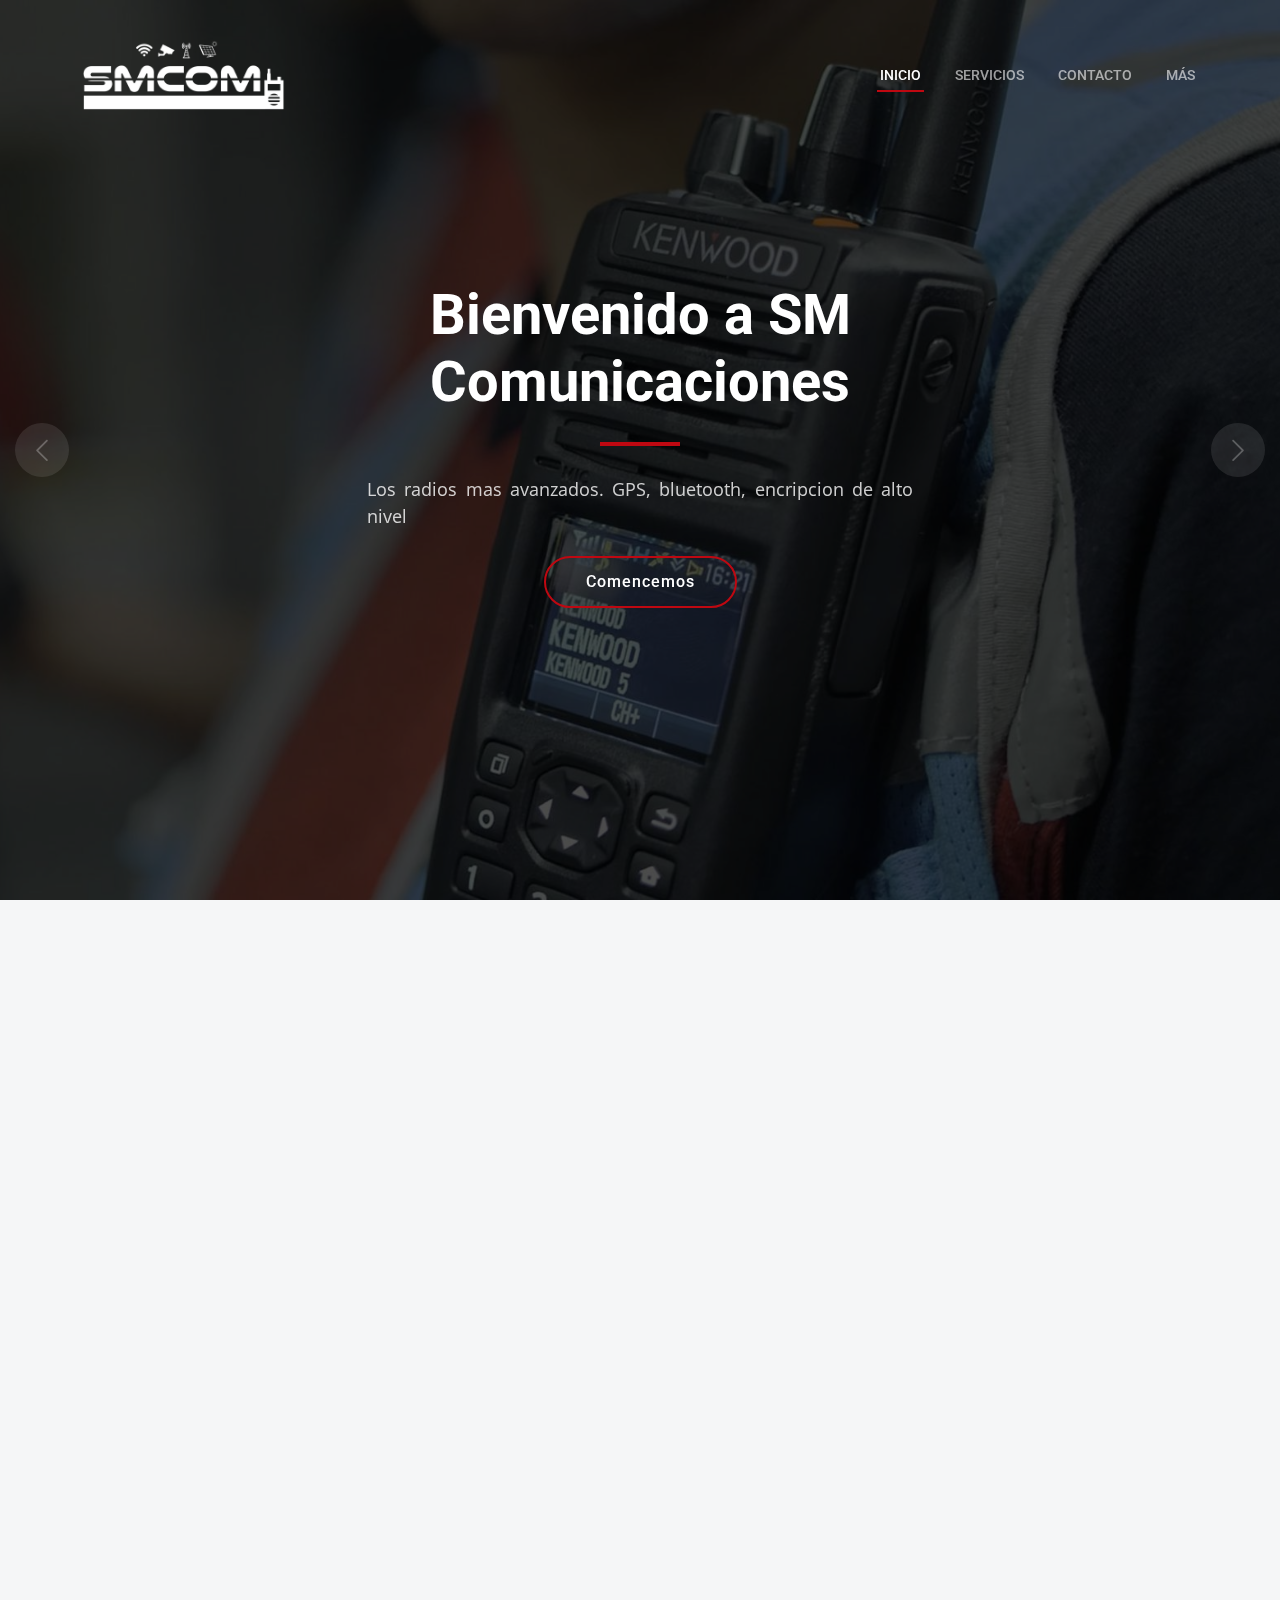
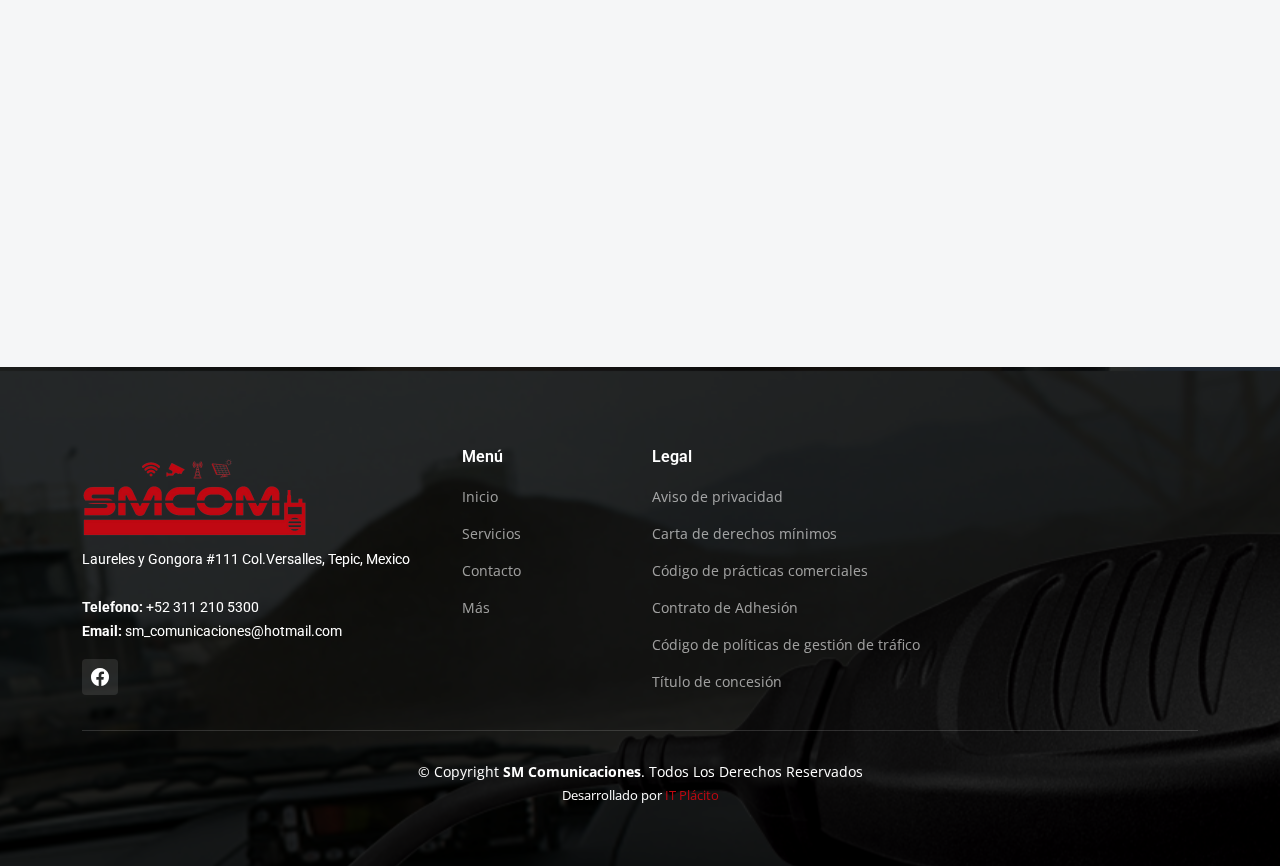
==== index.html @ 2220a976 "Cambios en logos, favicon y colores" ====
<!DOCTYPE html>
<html lang="en">

<head>
  <meta charset="utf-8">
  <meta content="width=device-width, initial-scale=1.0" name="viewport">

  <title>SM Comunicaciones</title>
  <meta name="description"
    content="SM Comunicaciones ofrece servicios de sistemas de comunicación de calidad, incluyendo reparaciones, mantenimiento, cámaras de video vigilancia, enlaces inalámbricos, sistemas de energía solar, venta y renta de sistemas de comunicación.">
  <meta name="keywords"
    content="SM Comunicaciones, comunicación, reparaciones, mantenimiento, cámaras de video vigilancia, enlaces inalámbricos, energía solar, venta, renta">

  <!-- Open Graph / Facebook -->
  <meta property="og:type" content="website">
  <meta property="og:url" content="http://smcomunicaciones.com.mx">
  <meta property="og:url" content="http://www.smcomunicaciones.com.mx">
  <meta property="og:title"
    content="SM Comunicaciones ofrece servicios de sistemas de comunicación de calidad, incluyendo reparaciones, mantenimiento, cámaras de video vigilancia, enlaces inalámbricos, sistemas de energía solar, venta y renta de sistemas de comunicación.">
  <meta property="og:description" content="Sitio Web SM Comunicaciones">
  <meta property="og:image" content="https://i.postimg.cc/rFwp3qgx/banner3.png">

  <!-- Twitter -->
  <meta property="twitter:card" content="summary_large_image">
  <meta property="twitter:url" content="http://smcomunicaciones.com.mx">
  <meta property="twitter:url" content="http://www.smcomunicaciones.com.mx">
  <meta property="twitter:title"
    content="SM Comunicaciones ofrece servicios de sistemas de comunicación de calidad, incluyendo reparaciones, mantenimiento, cámaras de video vigilancia, enlaces inalámbricos, sistemas de energía solar, venta y renta de sistemas de comunicación.">
  <meta property="twitter:description" content="Sitio Web SM Comunicaciones">
  <meta property="twitter:image" content="https://i.postimg.cc/rFwp3qgx/banner3.png">
  <meta name="keywords" content="html5, css3, mobile first, responsive, mantenimiento, enlaces,sistemas,comunicacion" />
  <meta name="author" content="SM COMUNICACIONES" />


  <!-- Favicons -->
  <link href="assets/img/favicon.png" rel="icon">
  <link href="assets/img/apple-touch-icon.png" rel="apple-touch-icon">

  <!-- Google Fonts -->
  <link rel="preconnect" href="https://fonts.googleapis.com">
  <link rel="preconnect" href="https://fonts.gstatic.com" crossorigin>
  <link
    href="https://fonts.googleapis.com/css2?family=Open+Sans:ital,wght@0,300;0,400;0,500;0,600;0,700;1,300;1,400;1,600;1,700&family=Roboto:ital,wght@0,300;0,400;0,500;0,600;0,700;1,300;1,400;1,500;1,600;1,700&family=Work+Sans:ital,wght@0,300;0,400;0,500;0,600;0,700;1,300;1,400;1,500;1,600;1,700&display=swap"
    rel="stylesheet">

  <!-- Vendor CSS Files -->
  <link href="assets/vendor/bootstrap/css/bootstrap.min.css" rel="stylesheet">
  <link href="assets/vendor/bootstrap-icons/bootstrap-icons.css" rel="stylesheet">
  <link href="assets/vendor/fontawesome-free/css/all.min.css" rel="stylesheet">
  <link href="assets/vendor/aos/aos.css" rel="stylesheet">
  <link href="assets/vendor/glightbox/css/glightbox.min.css" rel="stylesheet">
  <link href="assets/vendor/swiper/swiper-bundle.min.css" rel="stylesheet">

  <!-- Template Main CSS File -->
  <link href="assets/css/main.css" rel="stylesheet">

</head>

<body>

  <!-- ======= Header ======= -->
  <header id="header" class="header d-flex align-items-center">
    <div class="container-fluid container-xl d-flex align-items-center justify-content-between">

      <a href="index.html" class="logo d-flex align-items-center">
        <!-- Uncomment the line below if you also wish to use an image logo -->
        <img src="assets/img/logo_blanco.png" alt="">
        <!-- <h1>SM Comunicaciones<span>.</span></h1> -->
      </a>

      <i class="mobile-nav-toggle mobile-nav-show bi bi-list"></i>
      <i class="mobile-nav-toggle mobile-nav-hide d-none bi bi-x"></i>
      <nav id="navbar" class="navbar">
        <ul>
          <li><a href="index.html" class="active">Inicio</a></li>
          <!-- <li><a href="about.html">About</a></li> -->
          <li><a href="servicios.html">Servicios</a></li>
          <!-- <li><a href="projects.html">Projects</a></li>
          <li><a href="blog.html">Blog</a></li> -->
          <!-- <li class="dropdown"><a href="#"><span>Dropdown</span> <i
                class="bi bi-chevron-down dropdown-indicator"></i></a>
            <ul>
              <li><a href="#">Dropdown 1</a></li>
              <li class="dropdown"><a href="#"><span>Deep Dropdown</span> <i
                    class="bi bi-chevron-down dropdown-indicator"></i></a>
                <ul>
                  <li><a href="#">Deep Dropdown 1</a></li>
                  <li><a href="#">Deep Dropdown 2</a></li>
                  <li><a href="#">Deep Dropdown 3</a></li>
                  <li><a href="#">Deep Dropdown 4</a></li>
                  <li><a href="#">Deep Dropdown 5</a></li>
                </ul>
              </li>
              <li><a href="#">Dropdown 2</a></li>
              <li><a href="#">Dropdown 3</a></li>
              <li><a href="#">Dropdown 4</a></li>
            </ul>
          </li> -->
          <li><a href="contacto.html">Contacto</a></li>
          <li><a href="http://smcomunicaciones.net">Más</a></li>
        </ul>
      </nav><!-- .navbar -->

    </div>
  </header><!-- End Header -->

  <!-- ======= Hero Section ======= -->
  <section id="hero" class="hero">

    <div class="info d-flex align-items-center">
      <div class="container">
        <div class="row justify-content-center">
          <div class="col-lg-6 text-center">
            <h2 data-aos="fade-down">Bienvenido a <span>SM Comunicaciones</span></h2>
            <p data-aos="fade-up" style="text-align: justify;">Los radios mas avanzados. GPS, bluetooth, encripcion de
              alto nivel</p>
            <a data-aos="fade-up" data-aos-delay="200" href="http://smcomunicaciones.net/index.php"
              class="btn-get-started">Comencemos</a>
          </div>
        </div>
      </div>
    </div>

    <div id="hero-carousel" class="carousel slide" data-bs-ride="carousel" data-bs-interval="5000">

      <div class="carousel-item active" style="background-image: url(assets/img/hero-carousel/kenwoodRadio.jpeg)"></div>
      <div class="carousel-item" style="background-image: url(assets/img/hero-carousel/banner2.png)"></div>
      <div class="carousel-item" style="background-image: url(assets/img/hero-carousel/banner3.png)"></div>


      <a class="carousel-control-prev" href="#hero-carousel" role="button" data-bs-slide="prev">
        <span class="carousel-control-prev-icon bi bi-chevron-left" aria-hidden="true"></span>
      </a>

      <a class="carousel-control-next" href="#hero-carousel" role="button" data-bs-slide="next">
        <span class="carousel-control-next-icon bi bi-chevron-right" aria-hidden="true"></span>
      </a>

    </div>

  </section><!-- End Hero Section -->

  <main id="main">

    <!-- ======= Get Started Section ======= -->
    <!-- <section id="get-started" class="get-started section-bg">
      <div class="container">

        <div class="row justify-content-between gy-4">

          <div class="col-lg-6 d-flex align-items-center" data-aos="fade-up">
            <div class="content">
              <h3>Minus hic non reiciendis ea possimus at quia.</h3>
              <p>Rem id rerum. Debitis deserunt quidem delectus expedita ducimus dolor. Aut iusto ipsa. Eos ipsum nobis
                ipsa soluta itaque perspiciatis fuga ipsum perspiciatis. Eum amet fugiat totam nisi possimus ut delectus
                dicta.
              <p>Aliquam velit deserunt autem. Inventore et saepe. Tenetur suscipit eligendi labore culpa eos. Deserunt
                porro magni qui necessitatibus dolorem at animi cupiditate.</p>
            </div>
          </div>

          <div class="col-lg-5" data-aos="fade">
            <form action="forms/quote.php" method="post" class="php-email-form">
              <h3>Get a quote</h3>
              <p>Vel nobis odio laboriosam et hic voluptatem. Inventore vitae totam. Rerum repellendus enim linead sero
                park flows.</p>
              <div class="row gy-3">

                <div class="col-md-12">
                  <input type="text" name="name" class="form-control" placeholder="Name" required>
                </div>

                <div class="col-md-12 ">
                  <input type="email" class="form-control" name="email" placeholder="Email" required>
                </div>

                <div class="col-md-12">
                  <input type="text" class="form-control" name="phone" placeholder="Phone" required>
                </div>

                <div class="col-md-12">
                  <textarea class="form-control" name="message" rows="6" placeholder="Message" required></textarea>
                </div>

                <div class="col-md-12 text-center">
                  <div class="loading">Loading</div>
                  <div class="error-message"></div>
                  <div class="sent-message">Your quote request has been sent successfully. Thank you!</div>

                  <button type="submit">Get a quote</button>
                </div>

              </div>
            </form>
          </div>

        </div>

      </div>
    </section> -->
    <!-- End Get Started Section -->

    <!-- ======= Constructions Section ======= -->
    <!-- <section id="constructions" class="constructions">
      <div class="container" data-aos="fade-up">

        <div class="section-header">
          <h2>Constructions</h2>
          <p>Nulla dolorum nulla nesciunt rerum facere sed ut inventore quam porro nihil id ratione ea sunt quis dolorem
            dolore earum</p>
        </div>

        <div class="row gy-4">

          <div class="col-lg-6" data-aos="fade-up" data-aos-delay="100">
            <div class="card-item">
              <div class="row">
                <div class="col-xl-5">
                  <div class="card-bg" style="background-image: url(assets/img/constructions-1.jpg);"></div>
                </div>
                <div class="col-xl-7 d-flex align-items-center">
                  <div class="card-body">
                    <h4 class="card-title">Eligendi omnis sunt veritatis.</h4>
                    <p>Fuga in dolorum et iste et culpa. Commodi possimus nesciunt modi voluptatem placeat deleniti
                      adipisci. Cum delectus doloribus non veritatis. Officia temporibus illo magnam. Dolor eos et.</p>
                  </div>
                 
                </div>
              </div>
            </div>
          </div>

          <div class="col-lg-6" data-aos="fade-up" data-aos-delay="200">
            <div class="card-item">
              <div class="row">
                <div class="col-xl-5">
                  <div class="card-bg" style="background-image: url(assets/img/constructions-2.jpg);"></div>
                </div>
                <div class="col-xl-7 d-flex align-items-center">
                  <div class="card-body">
                    <h4 class="card-title">Possimus ut sed velit assumenda</h4>
                    <p>Sunt deserunt maiores voluptatem autem est rerum perferendis rerum blanditiis. Est laboriosam qui
                      iste numquam laboriosam voluptatem architecto. Est laudantium sunt at quas aut hic. Eum
                      dignissimos.</p>
                  </div>
                </div>
              </div>
            </div>
          </div>

          <div class="col-lg-6" data-aos="fade-up" data-aos-delay="300">
            <div class="card-item">
              <div class="row">
                <div class="col-xl-5">
                  <div class="card-bg" style="background-image: url(assets/img/constructions-3.jpg);"></div>
                </div>
                <div class="col-xl-7 d-flex align-items-center">
                  <div class="card-body">
                    <h4 class="card-title">Error beatae dolor inventore aut</h4>
                    <p>Dicta porro nobis. Velit cum in. Nesciunt dignissimos enim molestiae facilis numquam quae quaerat
                      ipsam omnis. Neque debitis ipsum at architecto officia laboriosam odit. Ut sunt temporibus nulla
                      culpa.</p>
                  </div>
                </div>
              </div>
            </div>
          </div>

          <div class="col-lg-6" data-aos="fade-up" data-aos-delay="400">
            <div class="card-item">
              <div class="row">
                <div class="col-xl-5">
                  <div class="card-bg" style="background-image: url(assets/img/constructions-4.jpg);"></div>
                </div>
                <div class="col-xl-7 d-flex align-items-center">
                  <div class="card-body">
                    <h4 class="card-title">Expedita voluptas ut ut nesciunt</h4>
                    <p>Aut est quidem doloremque voluptatem magnam quis excepturi vero quia. Eum eos doloremque
                      architecto illo at beatae dolore. Fugiat suscipit et sint ratione dolores. Aut aliquid ea dolores
                      libero nobis.</p>
                  </div>
                </div>
              </div>
            </div>
          </div>

        </div>

      </div>
    </section> -->
    <!-- End Constructions Section -->

    <!-- ======= Services Section ======= -->
    <section id="services" class="services section-bg">
      <div class="container" data-aos="fade-up">

        <div class="section-header">
          <h2>Servicios</h2>
          <p class="text-center">Los radios mas avanzados. GPS, bluetooth, encripcion de alto nivel</p>
        </div>

        <div class="row gy-4">

          <div class="col-lg-4 col-md-6" data-aos="fade-up" data-aos-delay="100">
            <div class="service-item  position-relative">
              <div class="icon">
                <i class="bi bi-modem"></i>
              </div>
              <h3>Portatiles</h3>
              <p>Provident nihil minus qui consequatur non omnis maiores. Eos accusantium minus dolores iure perferendis
                tempore et consequatur.</p>
              <a href="http://smcomunicaciones.net/index.php" class="readmore stretched-link">Learn more <i
                  class="bi bi-arrow-right"></i></a>
            </div>
          </div><!-- End Service Item -->

          <div class="col-lg-4 col-md-6" data-aos="fade-up" data-aos-delay="200">
            <div class="service-item position-relative">
              <div class="icon">
                <i class="fa-solid bi bi-broadcast"></i>
              </div>
              <h3>Moviles</h3>
              <p>Ut autem aut autem non a. Sint sint sit facilis nam iusto sint. Libero corrupti neque eum hic non ut
                nesciunt dolorem.</p>
              <a href="http://smcomunicaciones.net/index.php" class="readmore stretched-link">Learn more <i
                  class="bi bi-arrow-right"></i></a>
            </div>
          </div><!-- End Service Item -->

          <div class="col-lg-4 col-md-6" data-aos="fade-up" data-aos-delay="300">
            <div class="service-item position-relative">
              <div class="icon">
                <i class="bi bi-modem"></i>
              </div>
              <h3>Repetidores</h3>
              <p>Ut excepturi voluptatem nisi sed. Quidem fuga consequatur. Minus ea aut. Vel qui id voluptas adipisci
                eos earum corrupti.</p>
              <a href="http://smcomunicaciones.net/index.php" class="readmore stretched-link">Learn more <i
                  class="bi bi-arrow-right"></i></a>
            </div>
          </div><!-- End Service Item -->

          <div class="col-lg-4 col-md-6" data-aos="fade-up" data-aos-delay="400">
            <div class="service-item position-relative">
              <div class="icon">
                <i class="fa-solid fa-trowel-bricks"></i>
              </div>
              <h3>Telecomunicaciones</h3>
              <p>Non et temporibus minus omnis sed dolor esse consequatur. Cupiditate sed error ea fuga sit provident
                adipisci neque.</p>
              <a href="http://smcomunicaciones.net/index.php" class="readmore stretched-link">Learn more <i
                  class="bi bi-arrow-right"></i></a>
            </div>
          </div><!-- End Service Item -->

          <!-- <div class="col-lg-4 col-md-6" data-aos="fade-up" data-aos-delay="500">
            <div class="service-item position-relative">
              <div class="icon">
                <i class="fa-solid fa-helmet-safety"></i>
              </div>
              <h3>Velit Doloremque</h3>
              <p>Cumque et suscipit saepe. Est maiores autem enim facilis ut aut ipsam corporis aut. Sed animi at autem
                alias eius labore.</p>
              <a href="service-details.html" class="readmore stretched-link">Learn more <i
                  class="bi bi-arrow-right"></i></a>
            </div>
          </div>

          <div class="col-lg-4 col-md-6" data-aos="fade-up" data-aos-delay="600">
            <div class="service-item position-relative">
              <div class="icon">
                <i class="fa-solid fa-arrow-up-from-ground-water"></i>
              </div>
              <h3>Dolori Architecto</h3>
              <p>Hic molestias ea quibusdam eos. Fugiat enim doloremque aut neque non et debitis iure. Corrupti
                recusandae ducimus enim.</p>
              <a href="service-details.html" class="readmore stretched-link">Learn more <i
                  class="bi bi-arrow-right"></i></a>
            </div> -->
        </div><!-- End Service Item -->

      </div>

      </div>
    </section><!-- End Services Section -->

    <!-- ======= Alt Services Section ======= -->
    <!-- <section id="alt-services" class="alt-services">
      <div class="container" data-aos="fade-up">

        <div class="row justify-content-around gy-4">
          <div class="col-lg-6 img-bg" style="background-image: url(assets/img/alt-services.jpg);" data-aos="zoom-in"
            data-aos-delay="100"></div>

          <div class="col-lg-5 d-flex flex-column justify-content-center">
            <h3>Enim quis est voluptatibus aliquid consequatur fugiat</h3>
            <p>Esse voluptas cumque vel exercitationem. Reiciendis est hic accusamus. Non ipsam et sed minima temporibus
              laudantium. Soluta voluptate sed facere corporis dolores excepturi</p>

            <div class="icon-box d-flex position-relative" data-aos="fade-up" data-aos-delay="100">
              <i class="bi bi-easel flex-shrink-0"></i>
              <div>
                <h4><a href="" class="stretched-link">Lorem Ipsum</a></h4>
                <p>Voluptatum deleniti atque corrupti quos dolores et quas molestias excepturi sint occaecati cupiditate
                  non provident</p>
              </div>
            </div>

            <div class="icon-box d-flex position-relative" data-aos="fade-up" data-aos-delay="200">
              <i class="bi bi-patch-check flex-shrink-0"></i>
              <div>
                <h4><a href="" class="stretched-link">Nemo Enim</a></h4>
                <p>At vero eos et accusamus et iusto odio dignissimos ducimus qui blanditiis praesentium voluptatum
                  deleniti atque</p>
              </div>
            </div>

            <div class="icon-box d-flex position-relative" data-aos="fade-up" data-aos-delay="300">
              <i class="bi bi-brightness-high flex-shrink-0"></i>
              <div>
                <h4><a href="" class="stretched-link">Dine Pad</a></h4>
                <p>Explicabo est voluptatum asperiores consequatur magnam. Et veritatis odit. Sunt aut deserunt minus
                  aut eligendi omnis</p>
              </div>
            </div>

            <div class="icon-box d-flex position-relative" data-aos="fade-up" data-aos-delay="400">
              <i class="bi bi-brightness-high flex-shrink-0"></i>
              <div>
                <h4><a href="" class="stretched-link">Tride clov</a></h4>
                <p>Est voluptatem labore deleniti quis a delectus et. Saepe dolorem libero sit non aspernatur odit amet.
                  Et eligendi</p>
              </div>
            </div>

          </div>
        </div>

      </div>
    </section> -->
    <!-- End Alt Services Section -->

    <!-- ======= Features Section ======= -->
    <!-- <section id="features" class="features section-bg">
      <div class="container" data-aos="fade-up">

        <ul class="nav nav-tabs row  g-2 d-flex">

          <li class="nav-item col-3">
            <a class="nav-link active show" data-bs-toggle="tab" data-bs-target="#tab-1">
              <h4>Modisit</h4>
            </a>
          </li>

          <li class="nav-item col-3">
            <a class="nav-link" data-bs-toggle="tab" data-bs-target="#tab-2">
              <h4>Praesenti</h4>
            </a>

          <li class="nav-item col-3">
            <a class="nav-link" data-bs-toggle="tab" data-bs-target="#tab-3">
              <h4>Explica</h4>
            </a>
          </li>

          <li class="nav-item col-3">
            <a class="nav-link" data-bs-toggle="tab" data-bs-target="#tab-4">
              <h4>Nostrum</h4>
            </a>
          </li>

        </ul>

        <div class="tab-content">

          <div class="tab-pane active show" id="tab-1">
            <div class="row">
              <div class="col-lg-6 order-2 order-lg-1 mt-3 mt-lg-0 d-flex flex-column justify-content-center"
                data-aos="fade-up" data-aos-delay="100">
                <h3>Voluptatem dignissimos provident</h3>
                <p class="fst-italic">
                  Lorem ipsum dolor sit amet, consectetur adipiscing elit, sed do eiusmod tempor incididunt ut labore et
                  dolore
                  magna aliqua.
                </p>
                <ul>
                  <li><i class="bi bi-check2-all"></i> Ullamco laboris nisi ut aliquip ex ea commodo consequat.</li>
                  <li><i class="bi bi-check2-all"></i> Duis aute irure dolor in reprehenderit in voluptate velit.</li>
                  <li><i class="bi bi-check2-all"></i> Ullamco laboris nisi ut aliquip ex ea commodo consequat. Duis
                    aute irure dolor in reprehenderit in voluptate trideta storacalaperda mastiro dolore eu fugiat nulla
                    pariatur.</li>
                </ul>
              </div>
              <div class="col-lg-6 order-1 order-lg-2 text-center" data-aos="fade-up" data-aos-delay="200">
                <img src="assets/img/features-1.jpg" alt="" class="img-fluid">
              </div>
            </div>
          </div>

          <div class="tab-pane" id="tab-2">
            <div class="row">
              <div class="col-lg-6 order-2 order-lg-1 mt-3 mt-lg-0 d-flex flex-column justify-content-center">
                <h3>Neque exercitationem debitis</h3>
                <p class="fst-italic">
                  Lorem ipsum dolor sit amet, consectetur adipiscing elit, sed do eiusmod tempor incididunt ut labore et
                  dolore
                  magna aliqua.
                </p>
                <ul>
                  <li><i class="bi bi-check2-all"></i> Ullamco laboris nisi ut aliquip ex ea commodo consequat.</li>
                  <li><i class="bi bi-check2-all"></i> Duis aute irure dolor in reprehenderit in voluptate velit.</li>
                  <li><i class="bi bi-check2-all"></i> Provident mollitia neque rerum asperiores dolores quos qui a.
                    Ipsum neque dolor voluptate nisi sed.</li>
                  <li><i class="bi bi-check2-all"></i> Ullamco laboris nisi ut aliquip ex ea commodo consequat. Duis
                    aute irure dolor in reprehenderit in voluptate trideta storacalaperda mastiro dolore eu fugiat nulla
                    pariatur.</li>
                </ul>
              </div>
              <div class="col-lg-6 order-1 order-lg-2 text-center">
                <img src="assets/img/features-2.jpg" alt="" class="img-fluid">
              </div>
            </div>
          </div>

          <div class="tab-pane" id="tab-3">
            <div class="row">
              <div class="col-lg-6 order-2 order-lg-1 mt-3 mt-lg-0 d-flex flex-column justify-content-center">
                <h3>Voluptatibus commodi accusamu</h3>
                <ul>
                  <li><i class="bi bi-check2-all"></i> Ullamco laboris nisi ut aliquip ex ea commodo consequat.</li>
                  <li><i class="bi bi-check2-all"></i> Duis aute irure dolor in reprehenderit in voluptate velit.</li>
                  <li><i class="bi bi-check2-all"></i> Provident mollitia neque rerum asperiores dolores quos qui a.
                    Ipsum neque dolor voluptate nisi sed.</li>
                </ul>
                <p class="fst-italic">
                  Lorem ipsum dolor sit amet, consectetur adipiscing elit, sed do eiusmod tempor incididunt ut labore et
                  dolore
                  magna aliqua.
                </p>
              </div>
              <div class="col-lg-6 order-1 order-lg-2 text-center">
                <img src="assets/img/features-3.jpg" alt="" class="img-fluid">
              </div>
            </div>
          </div>

          <div class="tab-pane" id="tab-4">
            <div class="row">
              <div class="col-lg-6 order-2 order-lg-1 mt-3 mt-lg-0 d-flex flex-column justify-content-center">
                <h3>Omnis fugiat ea explicabo sunt</h3>
                <p class="fst-italic">
                  Lorem ipsum dolor sit amet, consectetur adipiscing elit, sed do eiusmod tempor incididunt ut labore et
                  dolore
                  magna aliqua.
                </p>
                <ul>
                  <li><i class="bi bi-check2-all"></i> Ullamco laboris nisi ut aliquip ex ea commodo consequat.</li>
                  <li><i class="bi bi-check2-all"></i> Duis aute irure dolor in reprehenderit in voluptate velit.</li>
                  <li><i class="bi bi-check2-all"></i> Ullamco laboris nisi ut aliquip ex ea commodo consequat. Duis
                    aute irure dolor in reprehenderit in voluptate trideta storacalaperda mastiro dolore eu fugiat nulla
                    pariatur.</li>
                </ul>
              </div>
              <div class="col-lg-6 order-1 order-lg-2 text-center">
                <img src="assets/img/features-4.jpg" alt="" class="img-fluid">
              </div>
            </div>
          </div>

        </div>

      </div>
    </section> -->
    <!-- End Features Section -->

    <!-- ======= Our Projects Section ======= -->
    <!-- <section id="projects" class="projects">
      <div class="container" data-aos="fade-up">

        <div class="section-header">
          <h2>Our Projects</h2>
          <p>Consequatur libero assumenda est voluptatem est quidem illum et officia imilique qui vel architecto
            accusamus fugit aut qui distinctio</p>
        </div>

        <div class="portfolio-isotope" data-portfolio-filter="*" data-portfolio-layout="masonry"
          data-portfolio-sort="original-order">

          <ul class="portfolio-flters" data-aos="fade-up" data-aos-delay="100">
            <li data-filter="*" class="filter-active">All</li>
            <li data-filter=".filter-remodeling">Remodeling</li>
            <li data-filter=".filter-construction">Construction</li>
            <li data-filter=".filter-repairs">Repairs</li>
            <li data-filter=".filter-design">Design</li>
          </ul>

          <div class="row gy-4 portfolio-container" data-aos="fade-up" data-aos-delay="200">

            <div class="col-lg-4 col-md-6 portfolio-item filter-remodeling">
              <div class="portfolio-content h-100">
                <img src="assets/img/projects/remodeling-1.jpg" class="img-fluid" alt="">
                <div class="portfolio-info">
                  <h4>Remodeling 1</h4>
                  <p>Lorem ipsum, dolor sit amet consectetur</p>
                  <a href="assets/img/projects/remodeling-1.jpg" title="Remodeling 1"
                    data-gallery="portfolio-gallery-remodeling" class="glightbox preview-link"><i
                      class="bi bi-zoom-in"></i></a>
                  <a href="project-details.html" title="More Details" class="details-link"><i
                      class="bi bi-link-45deg"></i></a>
                </div>
              </div>
            </div>

            <div class="col-lg-4 col-md-6 portfolio-item filter-construction">
              <div class="portfolio-content h-100">
                <img src="assets/img/projects/construction-1.jpg" class="img-fluid" alt="">
                <div class="portfolio-info">
                  <h4>Construction 1</h4>
                  <p>Lorem ipsum, dolor sit amet consectetur</p>
                  <a href="assets/img/projects/construction-1.jpg" title="Construction 1"
                    data-gallery="portfolio-gallery-construction" class="glightbox preview-link"><i
                      class="bi bi-zoom-in"></i></a>
                  <a href="project-details.html" title="More Details" class="details-link"><i
                      class="bi bi-link-45deg"></i></a>
                </div>
              </div>
            </div>

            <div class="col-lg-4 col-md-6 portfolio-item filter-repairs">
              <div class="portfolio-content h-100">
                <img src="assets/img/projects/repairs-1.jpg" class="img-fluid" alt="">
                <div class="portfolio-info">
                  <h4>Repairs 1</h4>
                  <p>Lorem ipsum, dolor sit amet consectetur</p>
                  <a href="assets/img/projects/repairs-1.jpg" title="Repairs 1" data-gallery="portfolio-gallery-repairs"
                    class="glightbox preview-link"><i class="bi bi-zoom-in"></i></a>
                  <a href="project-details.html" title="More Details" class="details-link"><i
                      class="bi bi-link-45deg"></i></a>
                </div>
              </div>
            </div>

            <div class="col-lg-4 col-md-6 portfolio-item filter-design">
              <div class="portfolio-content h-100">
                <img src="assets/img/projects/design-1.jpg" class="img-fluid" alt="">
                <div class="portfolio-info">
                  <h4>Design 1</h4>
                  <p>Lorem ipsum, dolor sit amet consectetur</p>
                  <a href="assets/img/projects/design-1.jpg" title="Repairs 1" data-gallery="portfolio-gallery-book"
                    class="glightbox preview-link"><i class="bi bi-zoom-in"></i></a>
                  <a href="project-details.html" title="More Details" class="details-link"><i
                      class="bi bi-link-45deg"></i></a>
                </div>
              </div>
            </div>

            <div class="col-lg-4 col-md-6 portfolio-item filter-remodeling">
              <div class="portfolio-content h-100">
                <img src="assets/img/projects/remodeling-2.jpg" class="img-fluid" alt="">
                <div class="portfolio-info">
                  <h4>Remodeling 2</h4>
                  <p>Lorem ipsum, dolor sit amet consectetur</p>
                  <a href="assets/img/projects/remodeling-2.jpg" title="Remodeling 2"
                    data-gallery="portfolio-gallery-remodeling" class="glightbox preview-link"><i
                      class="bi bi-zoom-in"></i></a>
                  <a href="project-details.html" title="More Details" class="details-link"><i
                      class="bi bi-link-45deg"></i></a>
                </div>
              </div>
            </div>

            <div class="col-lg-4 col-md-6 portfolio-item filter-construction">
              <div class="portfolio-content h-100">
                <img src="assets/img/projects/construction-2.jpg" class="img-fluid" alt="">
                <div class="portfolio-info">
                  <h4>Construction 2</h4>
                  <p>Lorem ipsum, dolor sit amet consectetur</p>
                  <a href="assets/img/projects/construction-2.jpg" title="Construction 2"
                    data-gallery="portfolio-gallery-construction" class="glightbox preview-link"><i
                      class="bi bi-zoom-in"></i></a>
                  <a href="project-details.html" title="More Details" class="details-link"><i
                      class="bi bi-link-45deg"></i></a>
                </div>
              </div>
            </div>

            <div class="col-lg-4 col-md-6 portfolio-item filter-repairs">
              <div class="portfolio-content h-100">
                <img src="assets/img/projects/repairs-2.jpg" class="img-fluid" alt="">
                <div class="portfolio-info">
                  <h4>Repairs 2</h4>
                  <p>Lorem ipsum, dolor sit amet consectetur</p>
                  <a href="assets/img/projects/repairs-2.jpg" title="Repairs 2" data-gallery="portfolio-gallery-repairs"
                    class="glightbox preview-link"><i class="bi bi-zoom-in"></i></a>
                  <a href="project-details.html" title="More Details" class="details-link"><i
                      class="bi bi-link-45deg"></i></a>
                </div>
              </div>
            </div>

            <div class="col-lg-4 col-md-6 portfolio-item filter-design">
              <div class="portfolio-content h-100">
                <img src="assets/img/projects/design-2.jpg" class="img-fluid" alt="">
                <div class="portfolio-info">
                  <h4>Design 2</h4>
                  <p>Lorem ipsum, dolor sit amet consectetur</p>
                  <a href="assets/img/projects/design-2.jpg" title="Repairs 2" data-gallery="portfolio-gallery-book"
                    class="glightbox preview-link"><i class="bi bi-zoom-in"></i></a>
                  <a href="project-details.html" title="More Details" class="details-link"><i
                      class="bi bi-link-45deg"></i></a>
                </div>
              </div>
            </div>

            <div class="col-lg-4 col-md-6 portfolio-item filter-remodeling">
              <div class="portfolio-content h-100">
                <img src="assets/img/projects/remodeling-3.jpg" class="img-fluid" alt="">
                <div class="portfolio-info">
                  <h4>Remodeling 3</h4>
                  <p>Lorem ipsum, dolor sit amet consectetur</p>
                  <a href="assets/img/projects/remodeling-3.jpg" title="Remodeling 3"
                    data-gallery="portfolio-gallery-remodeling" class="glightbox preview-link"><i
                      class="bi bi-zoom-in"></i></a>
                  <a href="project-details.html" title="More Details" class="details-link"><i
                      class="bi bi-link-45deg"></i></a>
                </div>
              </div>
            </div>

            <div class="col-lg-4 col-md-6 portfolio-item filter-construction">
              <div class="portfolio-content h-100">
                <img src="assets/img/projects/construction-3.jpg" class="img-fluid" alt="">
                <div class="portfolio-info">
                  <h4>Construction 3</h4>
                  <p>Lorem ipsum, dolor sit amet consectetur</p>
                  <a href="assets/img/projects/construction-3.jpg" title="Construction 3"
                    data-gallery="portfolio-gallery-construction" class="glightbox preview-link"><i
                      class="bi bi-zoom-in"></i></a>
                  <a href="project-details.html" title="More Details" class="details-link"><i
                      class="bi bi-link-45deg"></i></a>
                </div>
              </div>
            </div>

            <div class="col-lg-4 col-md-6 portfolio-item filter-repairs">
              <div class="portfolio-content h-100">
                <img src="assets/img/projects/repairs-3.jpg" class="img-fluid" alt="">
                <div class="portfolio-info">
                  <h4>Repairs 3</h4>
                  <p>Lorem ipsum, dolor sit amet consectetur</p>
                  <a href="assets/img/projects/repairs-3.jpg" title="Repairs 2" data-gallery="portfolio-gallery-repairs"
                    class="glightbox preview-link"><i class="bi bi-zoom-in"></i></a>
                  <a href="project-details.html" title="More Details" class="details-link"><i
                      class="bi bi-link-45deg"></i></a>
                </div>
              </div>
            </div>

            <div class="col-lg-4 col-md-6 portfolio-item filter-design">
              <div class="portfolio-content h-100">
                <img src="assets/img/projects/design-3.jpg" class="img-fluid" alt="">
                <div class="portfolio-info">
                  <h4>Design 3</h4>
                  <p>Lorem ipsum, dolor sit amet consectetur</p>
                  <a href="assets/img/projects/design-3.jpg" title="Repairs 3" data-gallery="portfolio-gallery-book"
                    class="glightbox preview-link"><i class="bi bi-zoom-in"></i></a>
                  <a href="project-details.html" title="More Details" class="details-link"><i
                      class="bi bi-link-45deg"></i></a>
                </div>
              </div>
            </div>

          </div>

        </div>

      </div>
    </section> -->
    <!-- End Our Projects Section -->

    <!-- ======= Testimonials Section ======= -->
    <!-- <section id="testimonials" class="testimonials section-bg">
      <div class="container" data-aos="fade-up">

        <div class="section-header">
          <h2>Testimonials</h2>
          <p>Quam sed id excepturi ccusantium dolorem ut quis dolores nisi llum nostrum enim velit qui ut et autem uia
            reprehenderit sunt deleniti</p>
        </div>

        <div class="slides-2 swiper">
          <div class="swiper-wrapper">

            <div class="swiper-slide">
              <div class="testimonial-wrap">
                <div class="testimonial-item">
                  <img src="assets/img/testimonials/testimonials-1.jpg" class="testimonial-img" alt="">
                  <h3>Saul Goodman</h3>
                  <h4>Ceo &amp; Founder</h4>
                  <div class="stars">
                    <i class="bi bi-star-fill"></i><i class="bi bi-star-fill"></i><i class="bi bi-star-fill"></i><i
                      class="bi bi-star-fill"></i><i class="bi bi-star-fill"></i>
                  </div>
                  <p>
                    <i class="bi bi-quote quote-icon-left"></i>
                    Proin iaculis purus consequat sem cure digni ssim donec porttitora entum suscipit rhoncus.
                    Accusantium quam, ultricies eget id, aliquam eget nibh et. Maecen aliquam, risus at semper.
                    <i class="bi bi-quote quote-icon-right"></i>
                  </p>
                </div>
              </div>
            </div>

            <div class="swiper-slide">
              <div class="testimonial-wrap">
                <div class="testimonial-item">
                  <img src="assets/img/testimonials/testimonials-2.jpg" class="testimonial-img" alt="">
                  <h3>Sara Wilsson</h3>
                  <h4>Designer</h4>
                  <div class="stars">
                    <i class="bi bi-star-fill"></i><i class="bi bi-star-fill"></i><i class="bi bi-star-fill"></i><i
                      class="bi bi-star-fill"></i><i class="bi bi-star-fill"></i>
                  </div>
                  <p>
                    <i class="bi bi-quote quote-icon-left"></i>
                    Export tempor illum tamen malis malis eram quae irure esse labore quem cillum quid cillum eram malis
                    quorum velit fore eram velit sunt aliqua noster fugiat irure amet legam anim culpa.
                    <i class="bi bi-quote quote-icon-right"></i>
                  </p>
                </div>
              </div>
            </div>

            <div class="swiper-slide">
              <div class="testimonial-wrap">
                <div class="testimonial-item">
                  <img src="assets/img/testimonials/testimonials-3.jpg" class="testimonial-img" alt="">
                  <h3>Jena Karlis</h3>
                  <h4>Store Owner</h4>
                  <div class="stars">
                    <i class="bi bi-star-fill"></i><i class="bi bi-star-fill"></i><i class="bi bi-star-fill"></i><i
                      class="bi bi-star-fill"></i><i class="bi bi-star-fill"></i>
                  </div>
                  <p>
                    <i class="bi bi-quote quote-icon-left"></i>
                    Enim nisi quem export duis labore cillum quae magna enim sint quorum nulla quem veniam duis minim
                    tempor labore quem eram duis noster aute amet eram fore quis sint minim.
                    <i class="bi bi-quote quote-icon-right"></i>
                  </p>
                </div>
              </div>
            </div>

            <div class="swiper-slide">
              <div class="testimonial-wrap">
                <div class="testimonial-item">
                  <img src="assets/img/testimonials/testimonials-4.jpg" class="testimonial-img" alt="">
                  <h3>Matt Brandon</h3>
                  <h4>Freelancer</h4>
                  <div class="stars">
                    <i class="bi bi-star-fill"></i><i class="bi bi-star-fill"></i><i class="bi bi-star-fill"></i><i
                      class="bi bi-star-fill"></i><i class="bi bi-star-fill"></i>
                  </div>
                  <p>
                    <i class="bi bi-quote quote-icon-left"></i>
                    Fugiat enim eram quae cillum dolore dolor amet nulla culpa multos export minim fugiat minim velit
                    minim dolor enim duis veniam ipsum anim magna sunt elit fore quem dolore labore illum veniam.
                    <i class="bi bi-quote quote-icon-right"></i>
                  </p>
                </div>
              </div>
            </div>

            <div class="swiper-slide">
              <div class="testimonial-wrap">
                <div class="testimonial-item">
                  <img src="assets/img/testimonials/testimonials-5.jpg" class="testimonial-img" alt="">
                  <h3>John Larson</h3>
                  <h4>Entrepreneur</h4>
                  <div class="stars">
                    <i class="bi bi-star-fill"></i><i class="bi bi-star-fill"></i><i class="bi bi-star-fill"></i><i
                      class="bi bi-star-fill"></i><i class="bi bi-star-fill"></i>
                  </div>
                  <p>
                    <i class="bi bi-quote quote-icon-left"></i>
                    Quis quorum aliqua sint quem legam fore sunt eram irure aliqua veniam tempor noster veniam enim
                    culpa labore duis sunt culpa nulla illum cillum fugiat legam esse veniam culpa fore nisi cillum
                    quid.
                    <i class="bi bi-quote quote-icon-right"></i>
                  </p>
                </div>
              </div>
            </div>

          </div>
          <div class="swiper-pagination"></div>
        </div>

      </div>
    </section> -->
    <!-- End Testimonials Section -->

    <!-- ======= Recent Blog Posts Section ======= -->
    <!-- <section id="recent-blog-posts" class="recent-blog-posts">
      <div class="container" data-aos="fade-up"">

    
    
  <div class=" section-header">
        <h2>Recent Blog Posts</h2>
        <p>In commodi voluptatem excepturi quaerat nihil error autem voluptate ut et officia consequuntu</p>
      </div>

      <div class="row gy-5">

        <div class="col-xl-4 col-md-6" data-aos="fade-up" data-aos-delay="100">
          <div class="post-item position-relative h-100">

            <div class="post-img position-relative overflow-hidden">
              <img src="assets/img/blog/blog-1.jpg" class="img-fluid" alt="">
              <span class="post-date">December 12</span>
            </div>

            <div class="post-content d-flex flex-column">

              <h3 class="post-title">Eum ad dolor et. Autem aut fugiat debitis</h3>

              <div class="meta d-flex align-items-center">
                <div class="d-flex align-items-center">
                  <i class="bi bi-person"></i> <span class="ps-2">Julia Parker</span>
                </div>
                <span class="px-3 text-black-50">/</span>
                <div class="d-flex align-items-center">
                  <i class="bi bi-folder2"></i> <span class="ps-2">Politics</span>
                </div>
              </div>

              <hr>

              <a href="blog-details.html" class="readmore stretched-link"><span>Read More</span><i
                  class="bi bi-arrow-right"></i></a>

            </div>

          </div>
        </div>

        <div class="col-xl-4 col-md-6" data-aos="fade-up" data-aos-delay="200">
          <div class="post-item position-relative h-100">

            <div class="post-img position-relative overflow-hidden">
              <img src="assets/img/blog/blog-2.jpg" class="img-fluid" alt="">
              <span class="post-date">July 17</span>
            </div>

            <div class="post-content d-flex flex-column">

              <h3 class="post-title">Et repellendus molestiae qui est sed omnis</h3>

              <div class="meta d-flex align-items-center">
                <div class="d-flex align-items-center">
                  <i class="bi bi-person"></i> <span class="ps-2">Mario Douglas</span>
                </div>
                <span class="px-3 text-black-50">/</span>
                <div class="d-flex align-items-center">
                  <i class="bi bi-folder2"></i> <span class="ps-2">Sports</span>
                </div>
              </div>

              <hr>

              <a href="blog-details.html" class="readmore stretched-link"><span>Read More</span><i
                  class="bi bi-arrow-right"></i></a>

            </div>

          </div>
        </div>

        <div class="col-xl-4 col-md-6">
          <div class="post-item position-relative h-100" data-aos="fade-up" data-aos-delay="300">

            <div class="post-img position-relative overflow-hidden">
              <img src="assets/img/blog/blog-3.jpg" class="img-fluid" alt="">
              <span class="post-date">September 05</span>
            </div>

            <div class="post-content d-flex flex-column">

              <h3 class="post-title">Quia assumenda est et veritati tirana ploder</h3>

              <div class="meta d-flex align-items-center">
                <div class="d-flex align-items-center">
                  <i class="bi bi-person"></i> <span class="ps-2">Lisa Hunter</span>
                </div>
                <span class="px-3 text-black-50">/</span>
                <div class="d-flex align-items-center">
                  <i class="bi bi-folder2"></i> <span class="ps-2">Economics</span>
                </div>
              </div>

              <hr>

              <a href="blog-details.html" class="readmore stretched-link"><span>Read More</span><i
                  class="bi bi-arrow-right"></i></a>

            </div>

          </div>
        </div>

      </div>

      </div>
    </section> -->
    <!-- End Recent Blog Posts Section -->

  </main><!-- End #main -->

  <!-- ======= Footer ======= -->
  <footer id="footer" class="footer">

    <div class="footer-content position-relative">
      <div class="container">
        <div class="row">

          <div class="col-lg-4 col-md-6">
            <div class="footer-info">
              <img src="assets/img/logo.png" alt="">
              <p>
                Laureles y Gongora #111 Col.Versalles, Tepic, Mexico<br><br>
                <strong>Telefono:</strong> +52 311 210 5300<br>
                <strong>Email:</strong> sm_comunicaciones@hotmail.com<br>
              </p>
              <div class="social-links d-flex mt-3">
                <!-- <a href="#" class="d-flex align-items-center justify-content-center"><i class="bi bi-twitter"></i></a> -->
                <a href="https://www.facebook.com/SM.Comunicaciones1" target="_blank"
                  class="d-flex align-items-center justify-content-center"><i class="bi bi-facebook"></i></a>
                <!-- <a href="#" class="d-flex align-items-center justify-content-center"><i class="bi bi-instagram"></i></a>
                <a href="#" class="d-flex align-items-center justify-content-center"><i class="bi bi-linkedin"></i></a> -->
              </div>
            </div>
          </div><!-- End footer info column-->

          <div class="col-lg-2 col-md-3 footer-links">
            <h4>Menú</h4>
            <ul>
              <li><a href="index.html">Inicio</a></li>
              <li><a href="servicios.html">Servicios</a></li>
              <li><a href="contacto.html">Contacto</a></li>
              <li><a href="http://www.smcomunicaciones.net/">Más</a></li>
            </ul>
          </div><!-- End footer links column-->

          <div class="col-lg-6 col-md-6 footer-links">
            <h4>Legal</h4>
            <ul>
              <li><a href="aviso-privacidad.html">Aviso de privacidad</a></li>
              <li><a href="carta-derechos-minimos.html">Carta de derechos mínimos</a></li>
              <li><a href="practicas-comerciales.html">Código de prácticas comerciales</a></li>
              <li><a target="_blank" href="assets/files/Contrato de Adhesion.pdf">Contrato de Adhesión</a></li>
              <li><a href="politicas-gestion-trafico.html">Código de políticas de gestión de tráfico</a></li>
              <li><a target="_blank" href="assets/files/TITULO CONCESION SM.pdf">Título de concesión</a></li>
            </ul>
          </div><!-- End footer links column

          <div class="col-lg-2 col-md-3 footer-links">
            <h4>Our Services</h4>
            <ul>
              <li><a href="#">Web Design</a></li>
              <li><a href="#">Web Development</a></li>
              <li><a href="#">Product Management</a></li>
              <li><a href="#">Marketing</a></li>
              <li><a href="#">Graphic Design</a></li>
            </ul>
          </div>

          <div class="col-lg-2 col-md-3 footer-links">
            <h4>Hic solutasetp</h4>
            <ul>
              <li><a href="#">Molestiae accusamus iure</a></li>
              <li><a href="#">Excepturi dignissimos</a></li>
              <li><a href="#">Suscipit distinctio</a></li>
              <li><a href="#">Dilecta</a></li>
              <li><a href="#">Sit quas consectetur</a></li>
            </ul>
          </div>

          <div class="col-lg-2 col-md-3 footer-links">
            <h4>Nobis illum</h4>
            <ul>
              <li><a href="#">Ipsam</a></li>
              <li><a href="#">Laudantium dolorum</a></li>
              <li><a href="#">Dinera</a></li>
              <li><a href="#">Trodelas</a></li>
              <li><a href="#">Flexo</a></li>
            </ul>
          </div>  End footer links column-->

        </div>
      </div>
    </div>

    <div class="footer-legal text-center position-relative">
      <div class="container">
        <div class="copyright">
          &copy; Copyright <strong><span>SM Comunicaciones</span></strong>. Todos Los Derechos Reservados
        </div>
        <div class="credits">
          Desarrollado por <a href="https://itplacito.netlify.app">IT Plácito</a>
        </div>
      </div>
    </div>

  </footer>
  <!-- End Footer -->

  <a href="#" class="scroll-top d-flex align-items-center justify-content-center"><i
      class="text-white bi-arrow-up-short"></i></a>

  <div id="preloader"></div>

  <!-- Vendor JS Files -->
  <script src="assets/vendor/bootstrap/js/bootstrap.bundle.min.js"></script>
  <script src="assets/vendor/aos/aos.js"></script>
  <script src="assets/vendor/glightbox/js/glightbox.min.js"></script>
  <script src="assets/vendor/isotope-layout/isotope.pkgd.min.js"></script>
  <script src="assets/vendor/swiper/swiper-bundle.min.js"></script>
  <script src="assets/vendor/purecounter/purecounter_vanilla.js"></script>

  <!-- Template Main JS File -->
  <script src="assets/js/main.js"></script>

</body>

</html>
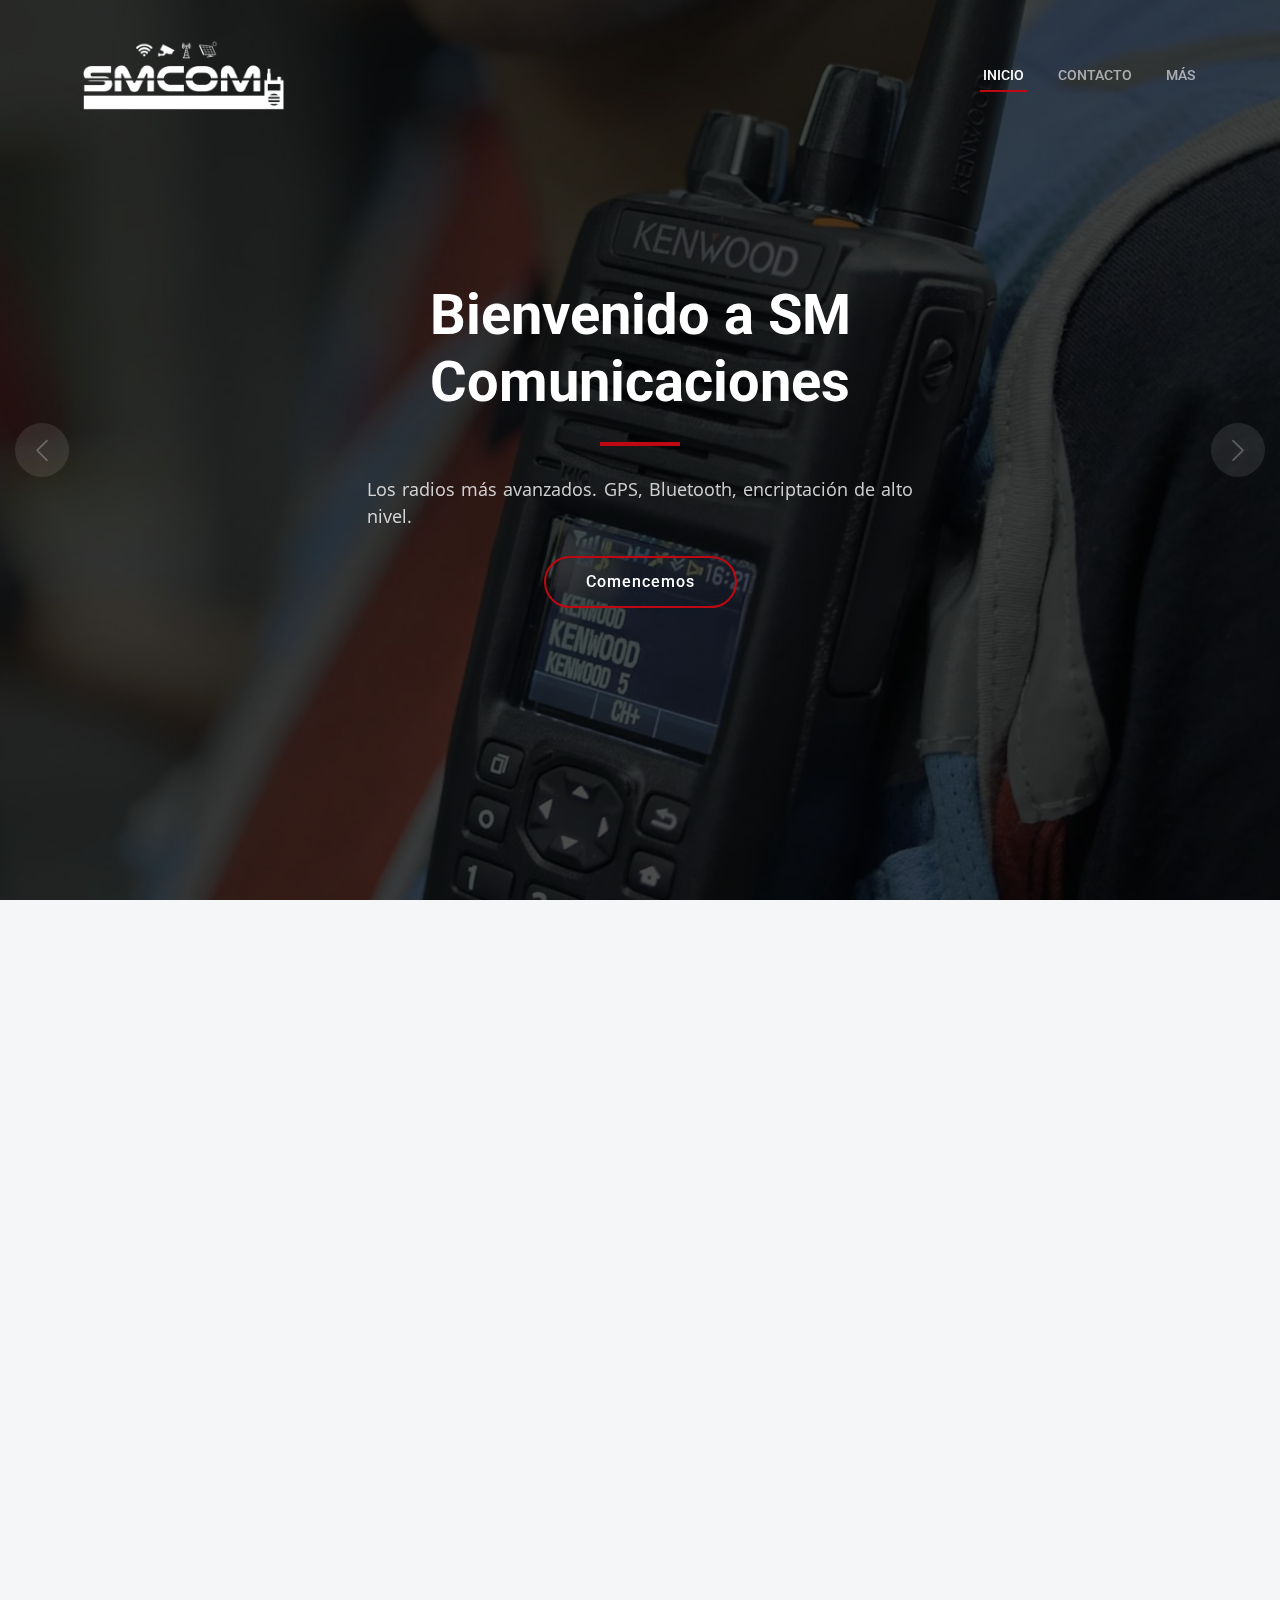
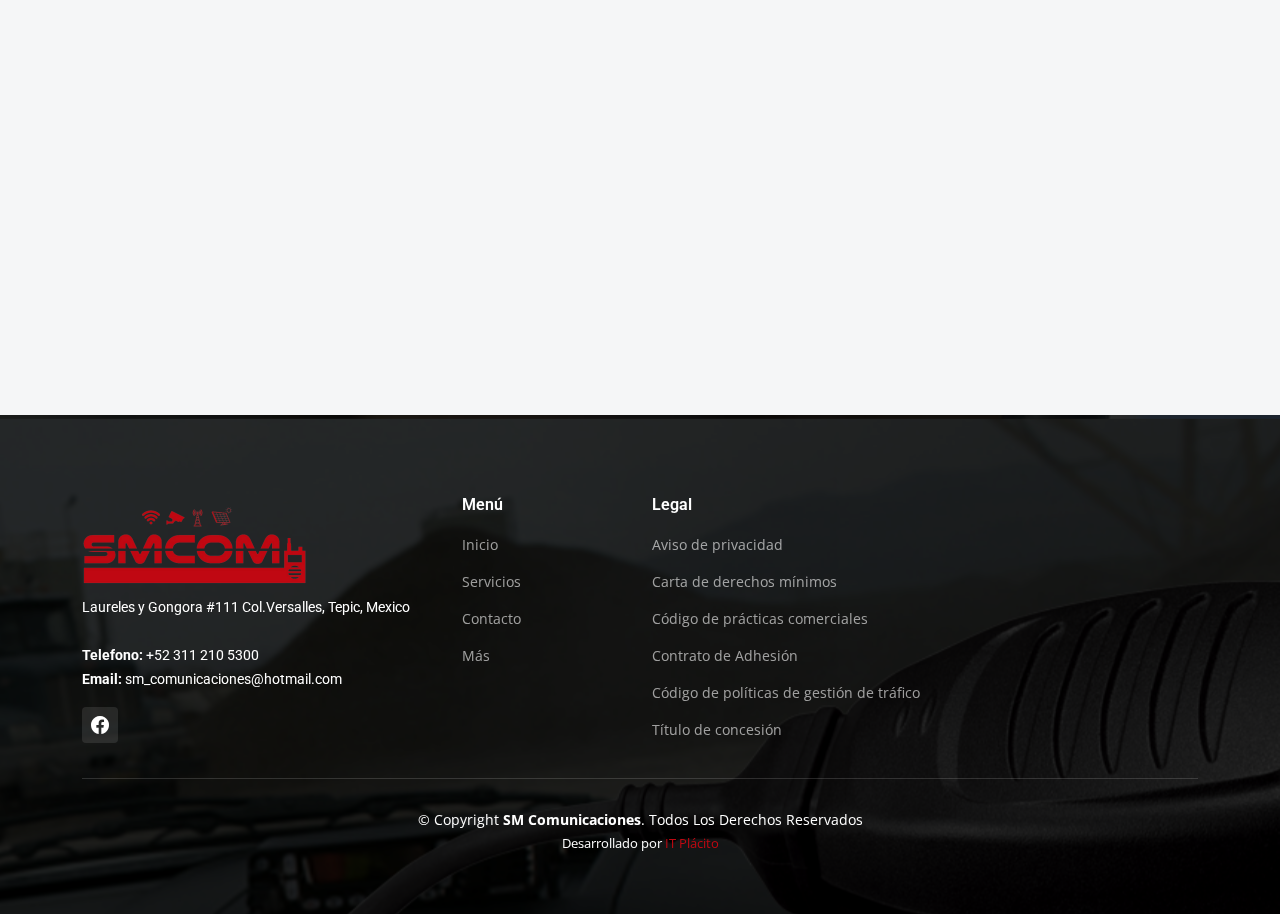
==== commit c8f9d388: "update paquetes" ====
--- a/index.html
+++ b/index.html
@@ -74,7 +74,7 @@
         <ul>
           <li><a href="index.html" class="active">Inicio</a></li>
           <!-- <li><a href="about.html">About</a></li> -->
-          <li><a href="servicios.html">Servicios</a></li>
+          <!-- <li><a href="servicios.html">Servicios</a></li> -->
           <!-- <li><a href="projects.html">Projects</a></li>
           <li><a href="blog.html">Blog</a></li> -->
           <!-- <li class="dropdown"><a href="#"><span>Dropdown</span> <i
@@ -112,8 +112,7 @@
         <div class="row justify-content-center">
           <div class="col-lg-6 text-center">
             <h2 data-aos="fade-down">Bienvenido a <span>SM Comunicaciones</span></h2>
-            <p data-aos="fade-up" style="text-align: justify;">Los radios mas avanzados. GPS, bluetooth, encripcion de
-              alto nivel</p>
+            <p data-aos="fade-up" style="text-align: justify;">Los radios más avanzados. GPS, Bluetooth, encriptación de alto nivel.</p>
             <a data-aos="fade-up" data-aos-delay="200" href="http://smcomunicaciones.net/index.php"
               class="btn-get-started">Comencemos</a>
           </div>
@@ -295,8 +294,8 @@
       <div class="container" data-aos="fade-up">
 
         <div class="section-header">
-          <h2>Servicios</h2>
-          <p class="text-center">Los radios mas avanzados. GPS, bluetooth, encripcion de alto nivel</p>
+          <h2>Paquetes</h2>
+          <p class="text-center">Los radios más avanzados. GPS, Bluetooth, encriptación de alto nivel.</p>
         </div>
 
         <div class="row gy-4">
@@ -304,12 +303,15 @@
           <div class="col-lg-4 col-md-6" data-aos="fade-up" data-aos-delay="100">
             <div class="service-item  position-relative">
               <div class="icon">
-                <i class="bi bi-modem"></i>
-              </div>
-              <h3>Portatiles</h3>
-              <p>Provident nihil minus qui consequatur non omnis maiores. Eos accusantium minus dolores iure perferendis
-                tempore et consequatur.</p>
-              <a href="http://smcomunicaciones.net/index.php" class="readmore stretched-link">Learn more <i
+                <i class="bi bi-bookmark-check"></i>
+              </div>
+              <h3>BASICO</h3>
+              <p><b>Precio:</b> 350 Pesos</p>
+              <p><b>Subida:</b> 5 MB</p>
+              <p><b>Bajada:</b> 5 MB</p>
+            </br>
+            <p><b>Ilimitados y Soporte Técnico</b></p>
+              <a href="http://smcomunicaciones.net/index.php" class="readmore stretched-link">Ver más <i
                   class="bi bi-arrow-right"></i></a>
             </div>
           </div><!-- End Service Item -->
@@ -317,12 +319,16 @@
           <div class="col-lg-4 col-md-6" data-aos="fade-up" data-aos-delay="200">
             <div class="service-item position-relative">
               <div class="icon">
-                <i class="fa-solid bi bi-broadcast"></i>
-              </div>
-              <h3>Moviles</h3>
-              <p>Ut autem aut autem non a. Sint sint sit facilis nam iusto sint. Libero corrupti neque eum hic non ut
-                nesciunt dolorem.</p>
-              <a href="http://smcomunicaciones.net/index.php" class="readmore stretched-link">Learn more <i
+                <i class="bi bi-bookmark-check"></i>
+              </div>
+              <h3>INTERMEDIO</h3>
+              <p><b>Precio:</b> 500 Pesos</p>
+              <p><b>Subida:</b> 7 MB</p>
+              <p><b>Bajada:</b> 7 MB</p>
+              </br>
+              <p><b>Ilimitados y Soporte Técnico</b></p>
+
+              <a href="http://smcomunicaciones.net/index.php" class="readmore stretched-link">Ver más <i
                   class="bi bi-arrow-right"></i></a>
             </div>
           </div><!-- End Service Item -->
@@ -330,12 +336,15 @@
           <div class="col-lg-4 col-md-6" data-aos="fade-up" data-aos-delay="300">
             <div class="service-item position-relative">
               <div class="icon">
-                <i class="bi bi-modem"></i>
-              </div>
-              <h3>Repetidores</h3>
-              <p>Ut excepturi voluptatem nisi sed. Quidem fuga consequatur. Minus ea aut. Vel qui id voluptas adipisci
-                eos earum corrupti.</p>
-              <a href="http://smcomunicaciones.net/index.php" class="readmore stretched-link">Learn more <i
+                <i class="bi bi-bookmark-check"></i>
+              </div>
+              <h3>AVANZADO</h3>
+              <p><b>Precio:</b> 700 Pesos</p>
+              <p><b>Subida:</b> 10 MB</p>
+              <p><b>Bajada:</b> 10 MB</p>
+            </br>
+            <p><b>Ilimitados y Soporte Técnico</b></p>
+              <a href="http://smcomunicaciones.net/index.php" class="readmore stretched-link">Ver más <i
                   class="bi bi-arrow-right"></i></a>
             </div>
           </div><!-- End Service Item -->
@@ -343,12 +352,15 @@
           <div class="col-lg-4 col-md-6" data-aos="fade-up" data-aos-delay="400">
             <div class="service-item position-relative">
               <div class="icon">
-                <i class="fa-solid fa-trowel-bricks"></i>
-              </div>
-              <h3>Telecomunicaciones</h3>
-              <p>Non et temporibus minus omnis sed dolor esse consequatur. Cupiditate sed error ea fuga sit provident
-                adipisci neque.</p>
-              <a href="http://smcomunicaciones.net/index.php" class="readmore stretched-link">Learn more <i
+                <i class="bi bi-bookmark-check"></i>
+              </div>
+              <h3>Empresarial</h3>
+              <p><b>Precio:</b> 1000 Pesos</p>
+              <p><b>Subida:</b> 15 MB</p>
+              <p><b>Bajada:</b> 15 MB</p>
+            </br>
+            <p><b>Ilimitados y Soporte Técnico</b></p>
+              <a href="http://smcomunicaciones.net/index.php" class="readmore stretched-link">Ver más <i
                   class="bi bi-arrow-right"></i></a>
             </div>
           </div><!-- End Service Item -->
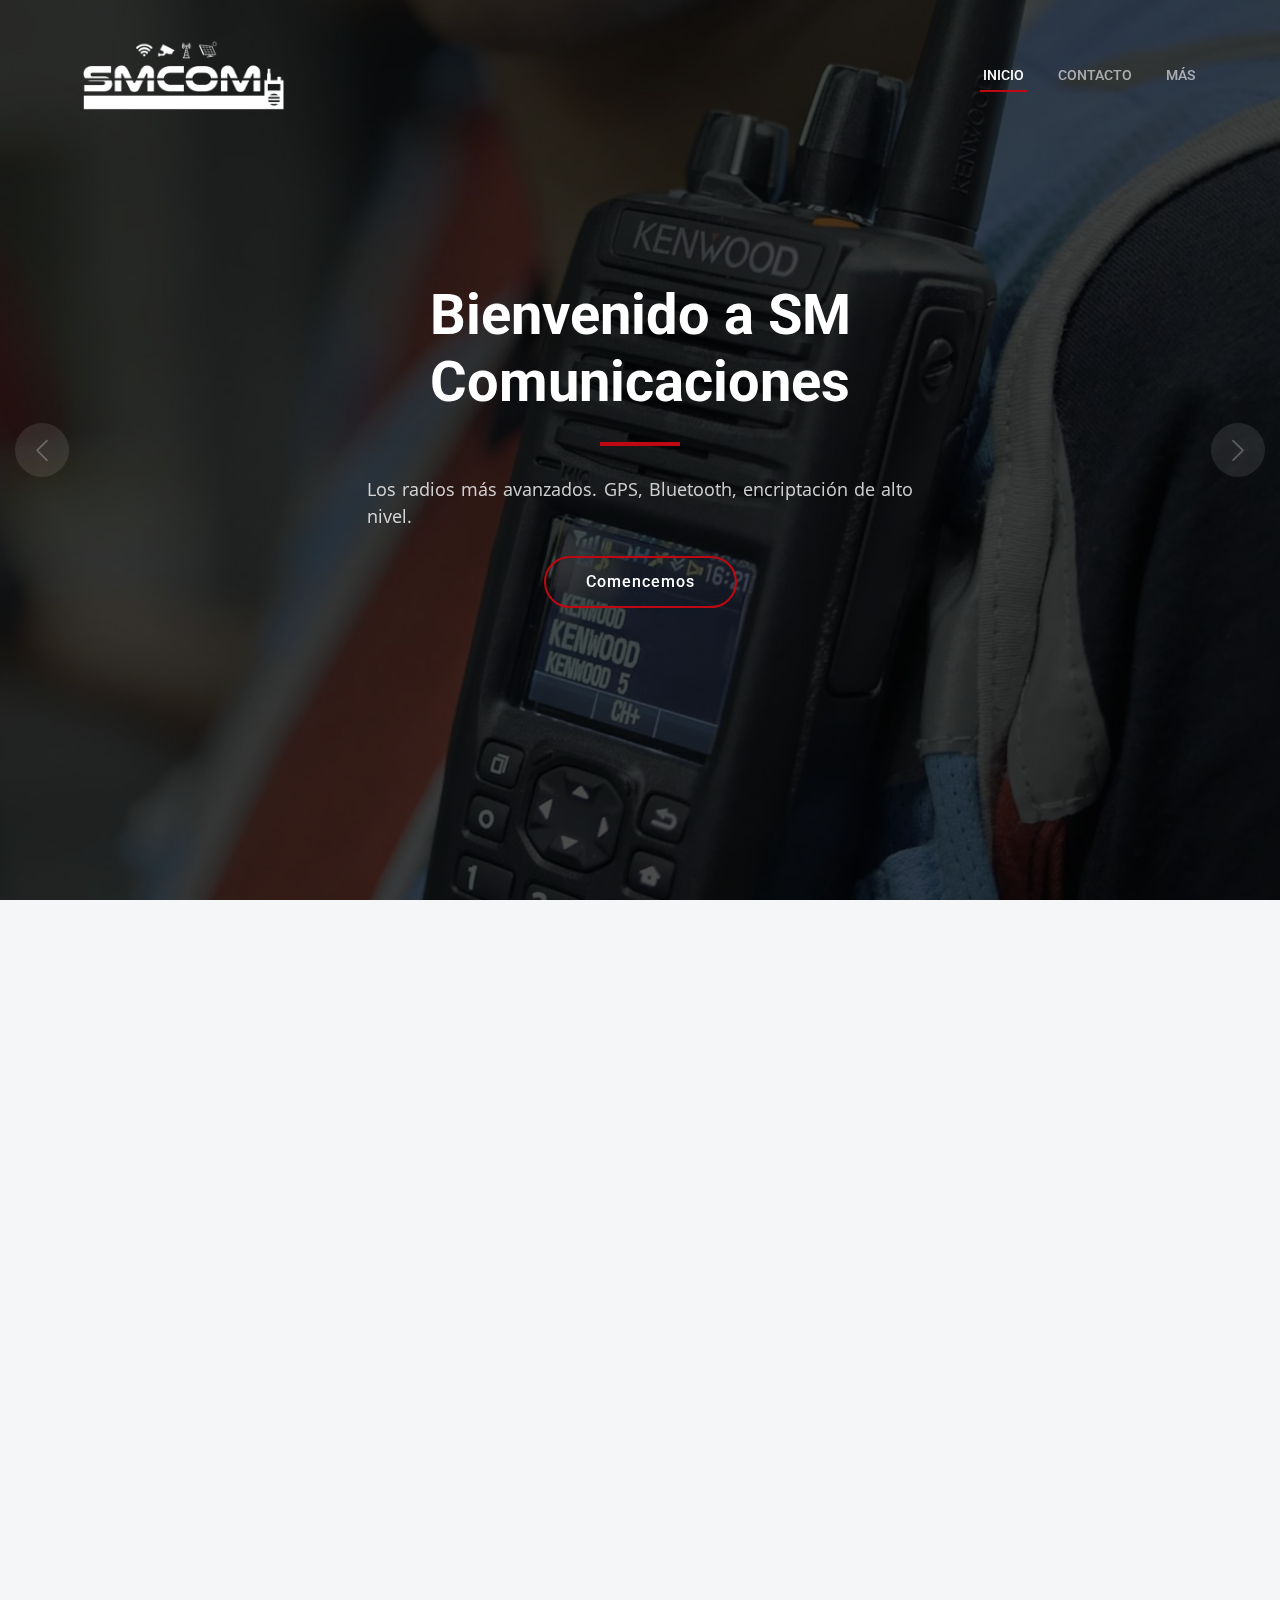
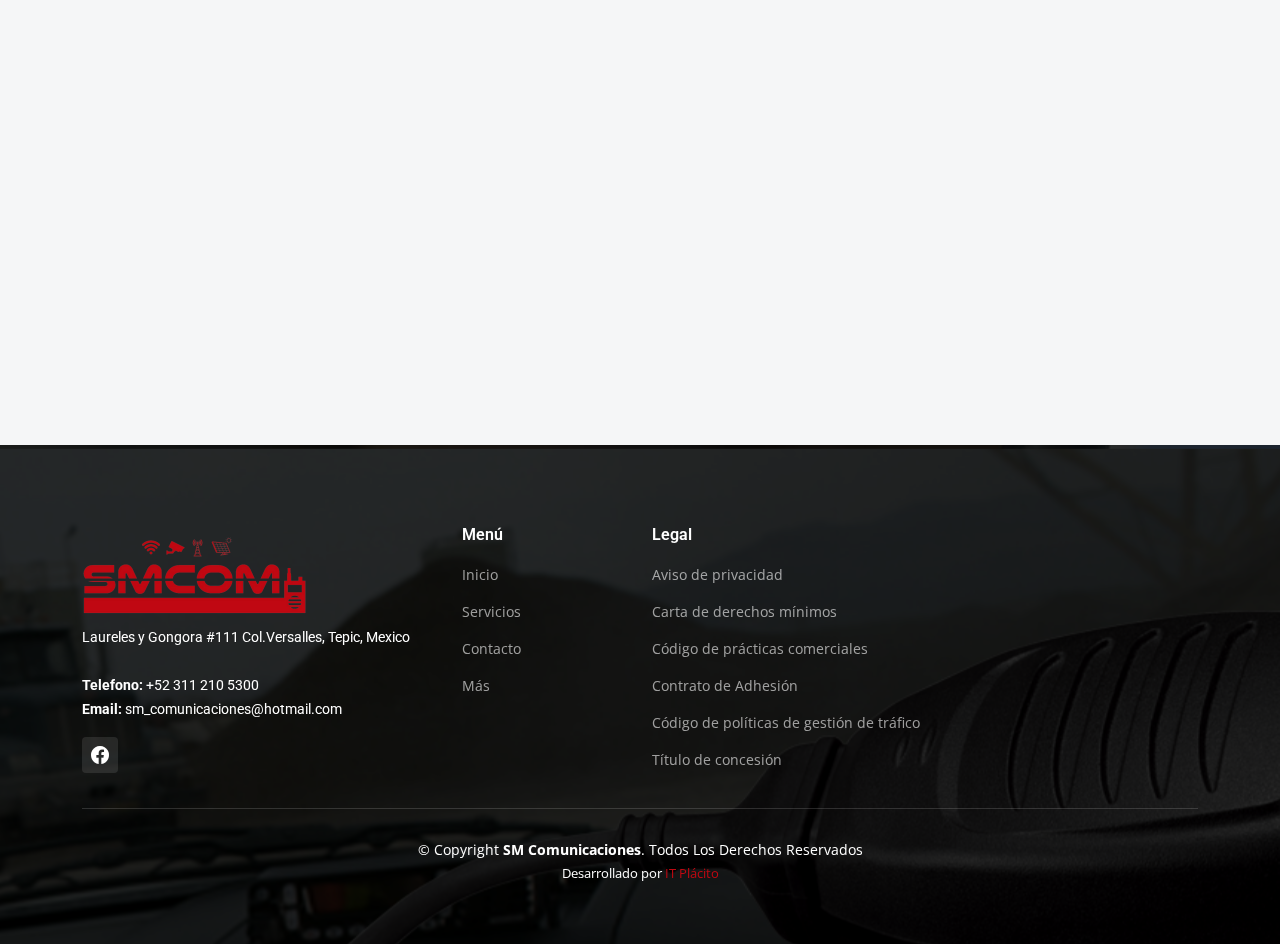
==== commit c1b4cc8a: "adding mxn" ====
--- a/index.html
+++ b/index.html
@@ -306,7 +306,7 @@
                 <i class="bi bi-bookmark-check"></i>
               </div>
               <h3>BASICO</h3>
-              <p><b>Precio:</b> 350 Pesos</p>
+              <p><span><b>Precio: </b><span>350 <b class="readmore stretched-link"> MXN</b></span></span></p>
               <p><b>Subida:</b> 5 MB</p>
               <p><b>Bajada:</b> 5 MB</p>
             </br>
@@ -322,7 +322,7 @@
                 <i class="bi bi-bookmark-check"></i>
               </div>
               <h3>INTERMEDIO</h3>
-              <p><b>Precio:</b> 500 Pesos</p>
+              <p><span><b>Precio: </b><span>500 <b class="readmore stretched-link"> MXN</b></span></span></p>
               <p><b>Subida:</b> 7 MB</p>
               <p><b>Bajada:</b> 7 MB</p>
               </br>
@@ -339,7 +339,7 @@
                 <i class="bi bi-bookmark-check"></i>
               </div>
               <h3>AVANZADO</h3>
-              <p><b>Precio:</b> 700 Pesos</p>
+              <p><span><b>Precio: </b><span>700 <b class="readmore stretched-link"> MXN</b></span></span></p>
               <p><b>Subida:</b> 10 MB</p>
               <p><b>Bajada:</b> 10 MB</p>
             </br>
@@ -355,7 +355,7 @@
                 <i class="bi bi-bookmark-check"></i>
               </div>
               <h3>Empresarial</h3>
-              <p><b>Precio:</b> 1000 Pesos</p>
+              <p><span><b>Precio: </b><span>1000 <b class="readmore stretched-link"> MXN</b></span></span></p>
               <p><b>Subida:</b> 15 MB</p>
               <p><b>Bajada:</b> 15 MB</p>
             </br>
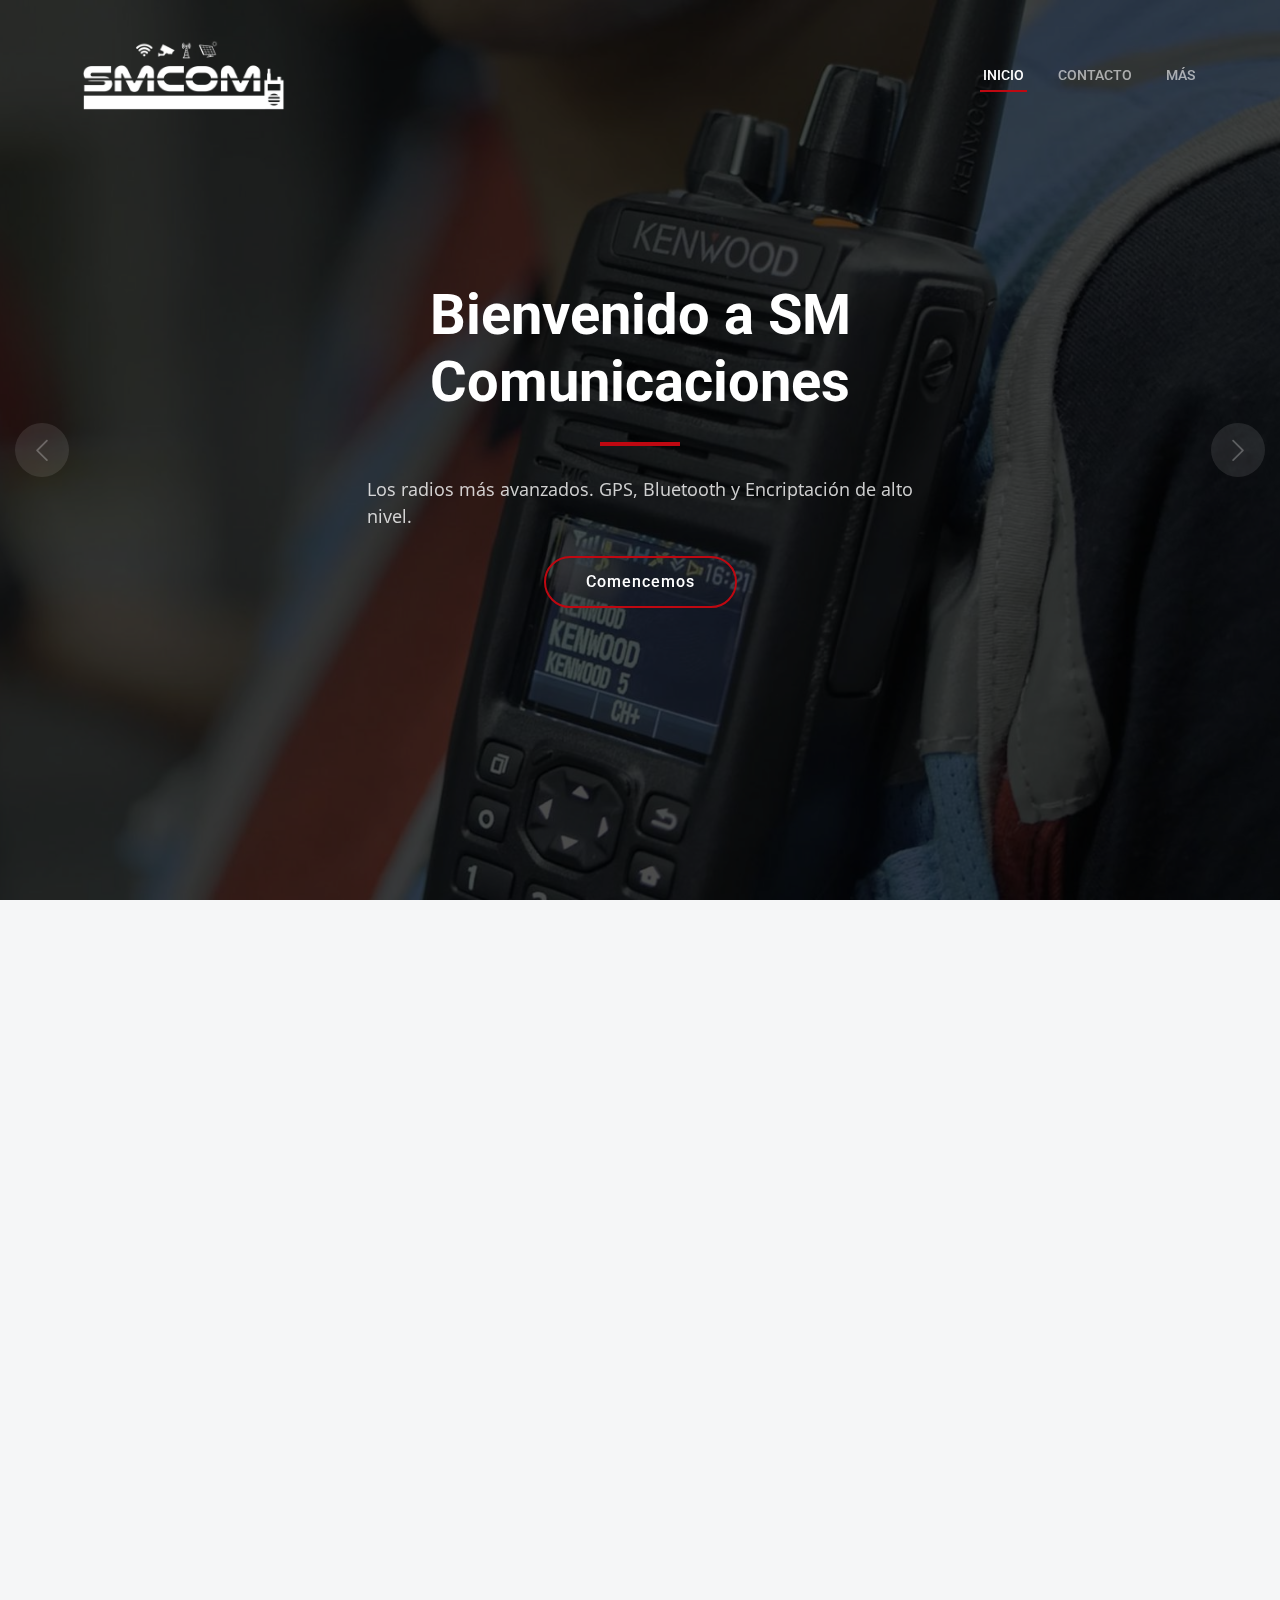
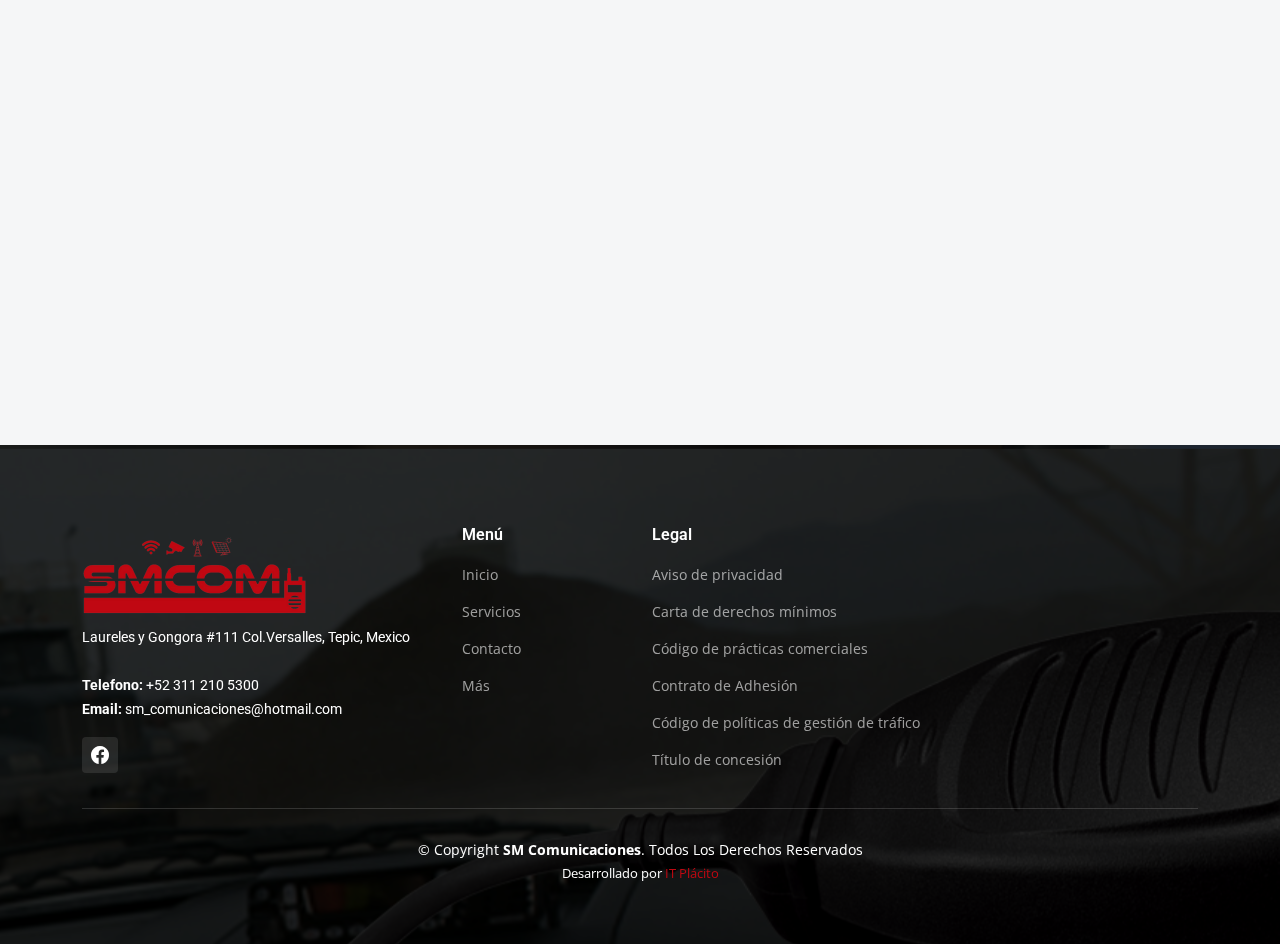
==== commit ff5f7172: "updating mxn" ====
--- a/index.html
+++ b/index.html
@@ -112,7 +112,7 @@
         <div class="row justify-content-center">
           <div class="col-lg-6 text-center">
             <h2 data-aos="fade-down">Bienvenido a <span>SM Comunicaciones</span></h2>
-            <p data-aos="fade-up" style="text-align: justify;">Los radios más avanzados. GPS, Bluetooth, encriptación de alto nivel.</p>
+            <p data-aos="fade-up" style="text-align: justify;">Los radios más avanzados. GPS, Bluetooth y Encriptación de alto nivel.</p>
             <a data-aos="fade-up" data-aos-delay="200" href="http://smcomunicaciones.net/index.php"
               class="btn-get-started">Comencemos</a>
           </div>
@@ -295,7 +295,7 @@
 
         <div class="section-header">
           <h2>Paquetes</h2>
-          <p class="text-center">Los radios más avanzados. GPS, Bluetooth, encriptación de alto nivel.</p>
+          <p class="text-center">Los radios más avanzados. GPS, Bluetooth y Encriptación de alto nivel.</p>
         </div>
 
         <div class="row gy-4">
@@ -354,7 +354,7 @@
               <div class="icon">
                 <i class="bi bi-bookmark-check"></i>
               </div>
-              <h3>Empresarial</h3>
+              <h3>EMPRESARIAL</h3>
               <p><span><b>Precio: </b><span>1000 <b class="readmore stretched-link"> MXN</b></span></span></p>
               <p><b>Subida:</b> 15 MB</p>
               <p><b>Bajada:</b> 15 MB</p>
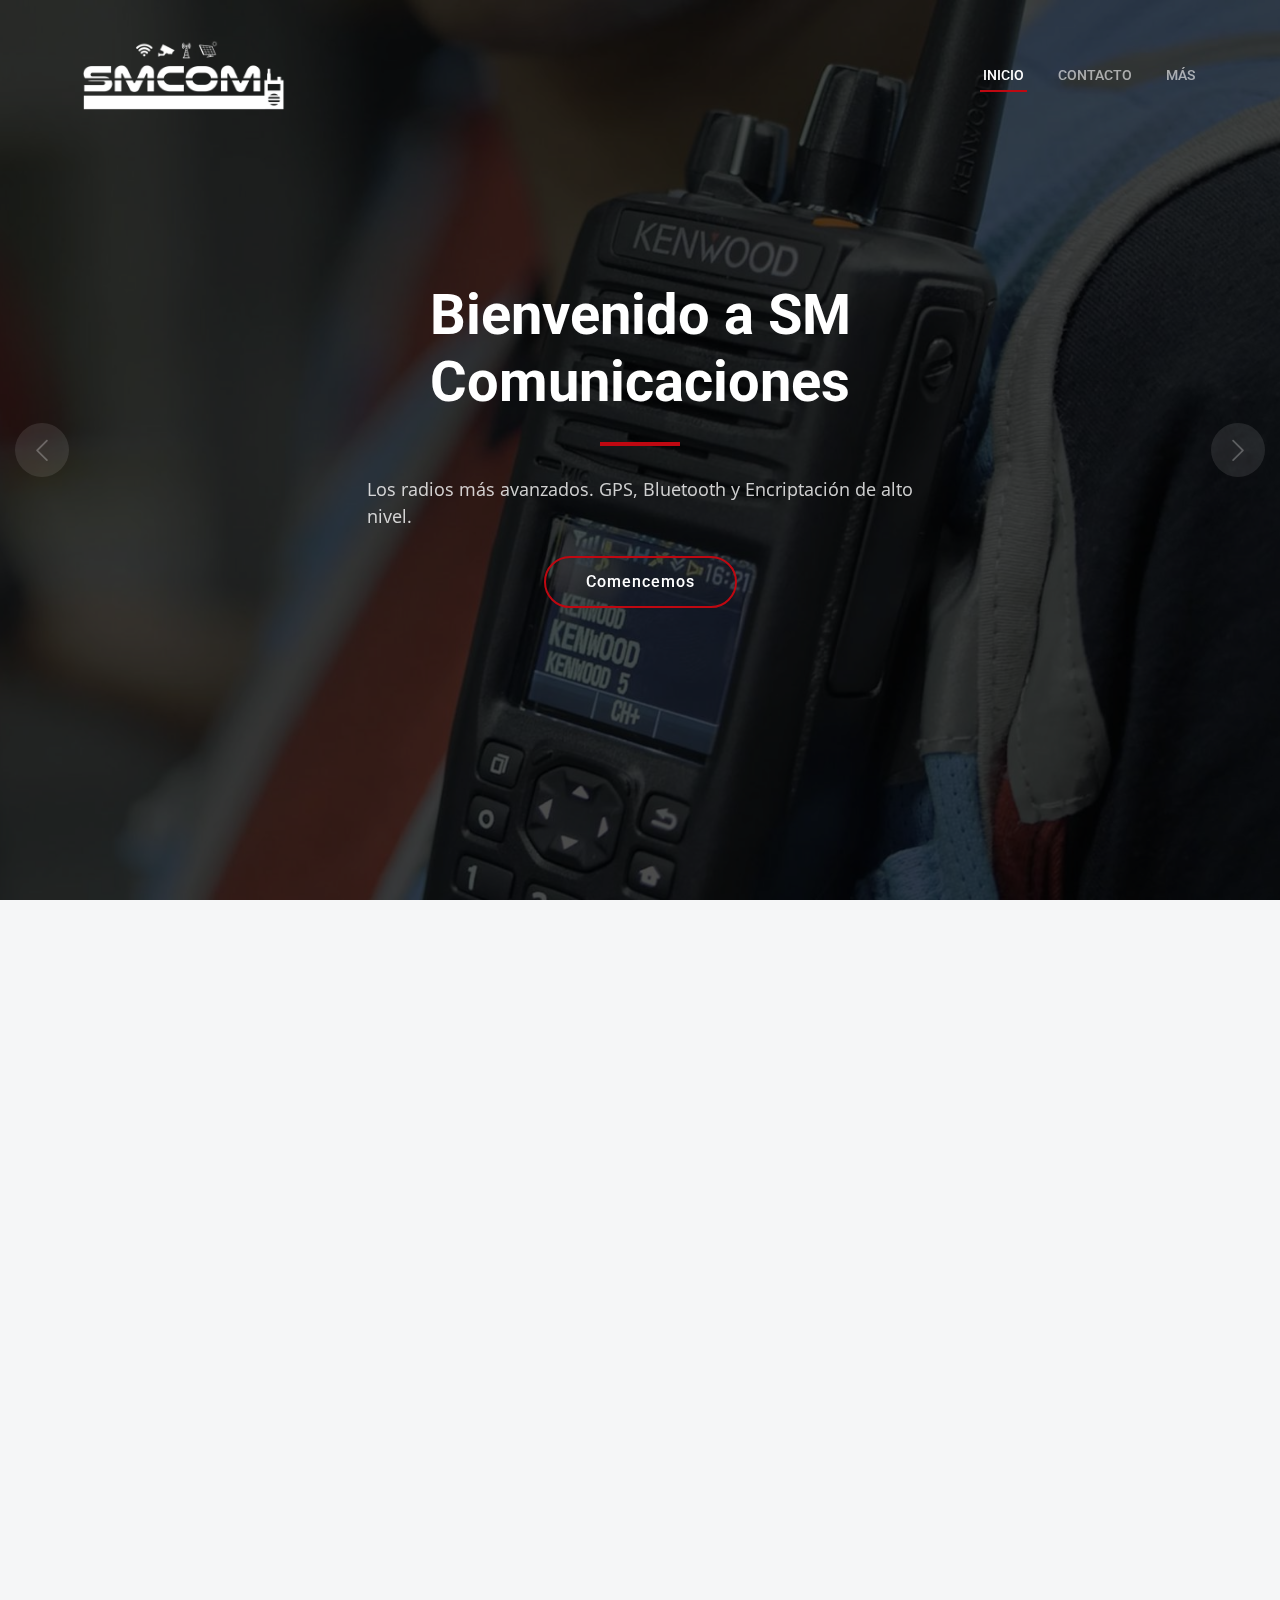
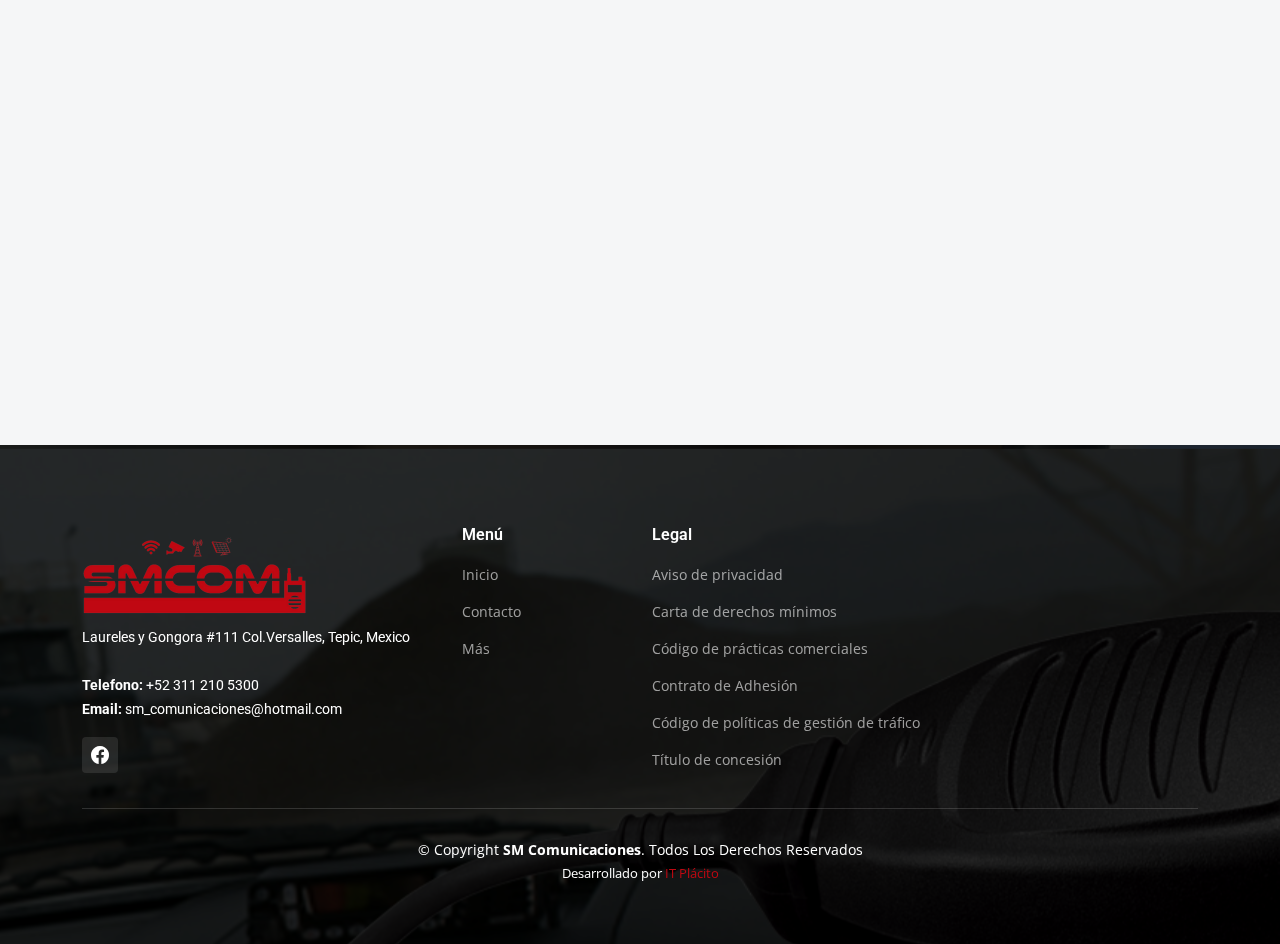
==== commit 4f5e4268: "Pagina Web Final Version 1.0" ====
--- a/index.html
+++ b/index.html
@@ -18,7 +18,7 @@
   <meta property="og:title"
     content="SM Comunicaciones ofrece servicios de sistemas de comunicación de calidad, incluyendo reparaciones, mantenimiento, cámaras de video vigilancia, enlaces inalámbricos, sistemas de energía solar, venta y renta de sistemas de comunicación.">
   <meta property="og:description" content="Sitio Web SM Comunicaciones">
-  <meta property="og:image" content="https://i.postimg.cc/rFwp3qgx/banner3.png">
+  <meta property="og:image" content="https://i.postimg.cc/xjbZHTzq/apple-touch-icon.png">
 
   <!-- Twitter -->
   <meta property="twitter:card" content="summary_large_image">
@@ -27,7 +27,7 @@
   <meta property="twitter:title"
     content="SM Comunicaciones ofrece servicios de sistemas de comunicación de calidad, incluyendo reparaciones, mantenimiento, cámaras de video vigilancia, enlaces inalámbricos, sistemas de energía solar, venta y renta de sistemas de comunicación.">
   <meta property="twitter:description" content="Sitio Web SM Comunicaciones">
-  <meta property="twitter:image" content="https://i.postimg.cc/rFwp3qgx/banner3.png">
+  <meta property="twitter:image" content="https://i.postimg.cc/xjbZHTzq/apple-touch-icon.png">
   <meta name="keywords" content="html5, css3, mobile first, responsive, mantenimiento, enlaces,sistemas,comunicacion" />
   <meta name="author" content="SM COMUNICACIONES" />
 
@@ -112,7 +112,8 @@
         <div class="row justify-content-center">
           <div class="col-lg-6 text-center">
             <h2 data-aos="fade-down">Bienvenido a <span>SM Comunicaciones</span></h2>
-            <p data-aos="fade-up" style="text-align: justify;">Los radios más avanzados. GPS, Bluetooth y Encriptación de alto nivel.</p>
+            <p data-aos="fade-up" style="text-align: justify;">Los radios más avanzados. GPS, Bluetooth y Encriptación
+              de alto nivel.</p>
             <a data-aos="fade-up" data-aos-delay="200" href="http://smcomunicaciones.net/index.php"
               class="btn-get-started">Comencemos</a>
           </div>
@@ -303,14 +304,14 @@
           <div class="col-lg-4 col-md-6" data-aos="fade-up" data-aos-delay="100">
             <div class="service-item  position-relative">
               <div class="icon">
-                <i class="bi bi-bookmark-check"></i>
+                <i class="bi bi-broadcast-pin"></i>
               </div>
               <h3>BASICO</h3>
               <p><span><b>Precio: </b><span>350 <b class="readmore stretched-link"> MXN</b></span></span></p>
               <p><b>Subida:</b> 5 MB</p>
               <p><b>Bajada:</b> 5 MB</p>
-            </br>
-            <p><b>Ilimitados y Soporte Técnico</b></p>
+              </br>
+              <p><b>Ilimitados y Soporte Técnico</b></p>
               <a href="http://smcomunicaciones.net/index.php" class="readmore stretched-link">Ver más <i
                   class="bi bi-arrow-right"></i></a>
             </div>
@@ -319,7 +320,7 @@
           <div class="col-lg-4 col-md-6" data-aos="fade-up" data-aos-delay="200">
             <div class="service-item position-relative">
               <div class="icon">
-                <i class="bi bi-bookmark-check"></i>
+                <i class="bi bi-broadcast-pin"></i>
               </div>
               <h3>INTERMEDIO</h3>
               <p><span><b>Precio: </b><span>500 <b class="readmore stretched-link"> MXN</b></span></span></p>
@@ -336,14 +337,14 @@
           <div class="col-lg-4 col-md-6" data-aos="fade-up" data-aos-delay="300">
             <div class="service-item position-relative">
               <div class="icon">
-                <i class="bi bi-bookmark-check"></i>
+                <i class="bi bi-broadcast-pin"></i>
               </div>
               <h3>AVANZADO</h3>
               <p><span><b>Precio: </b><span>700 <b class="readmore stretched-link"> MXN</b></span></span></p>
               <p><b>Subida:</b> 10 MB</p>
               <p><b>Bajada:</b> 10 MB</p>
-            </br>
-            <p><b>Ilimitados y Soporte Técnico</b></p>
+              </br>
+              <p><b>Ilimitados y Soporte Técnico</b></p>
               <a href="http://smcomunicaciones.net/index.php" class="readmore stretched-link">Ver más <i
                   class="bi bi-arrow-right"></i></a>
             </div>
@@ -352,14 +353,14 @@
           <div class="col-lg-4 col-md-6" data-aos="fade-up" data-aos-delay="400">
             <div class="service-item position-relative">
               <div class="icon">
-                <i class="bi bi-bookmark-check"></i>
+                <i class="bi bi-broadcast-pin"></i>
               </div>
               <h3>EMPRESARIAL</h3>
               <p><span><b>Precio: </b><span>1000 <b class="readmore stretched-link"> MXN</b></span></span></p>
               <p><b>Subida:</b> 15 MB</p>
               <p><b>Bajada:</b> 15 MB</p>
-            </br>
-            <p><b>Ilimitados y Soporte Técnico</b></p>
+              </br>
+              <p><b>Ilimitados y Soporte Técnico</b></p>
               <a href="http://smcomunicaciones.net/index.php" class="readmore stretched-link">Ver más <i
                   class="bi bi-arrow-right"></i></a>
             </div>
@@ -1058,7 +1059,6 @@
             <h4>Menú</h4>
             <ul>
               <li><a href="index.html">Inicio</a></li>
-              <li><a href="servicios.html">Servicios</a></li>
               <li><a href="contacto.html">Contacto</a></li>
               <li><a href="http://www.smcomunicaciones.net/">Más</a></li>
             </ul>
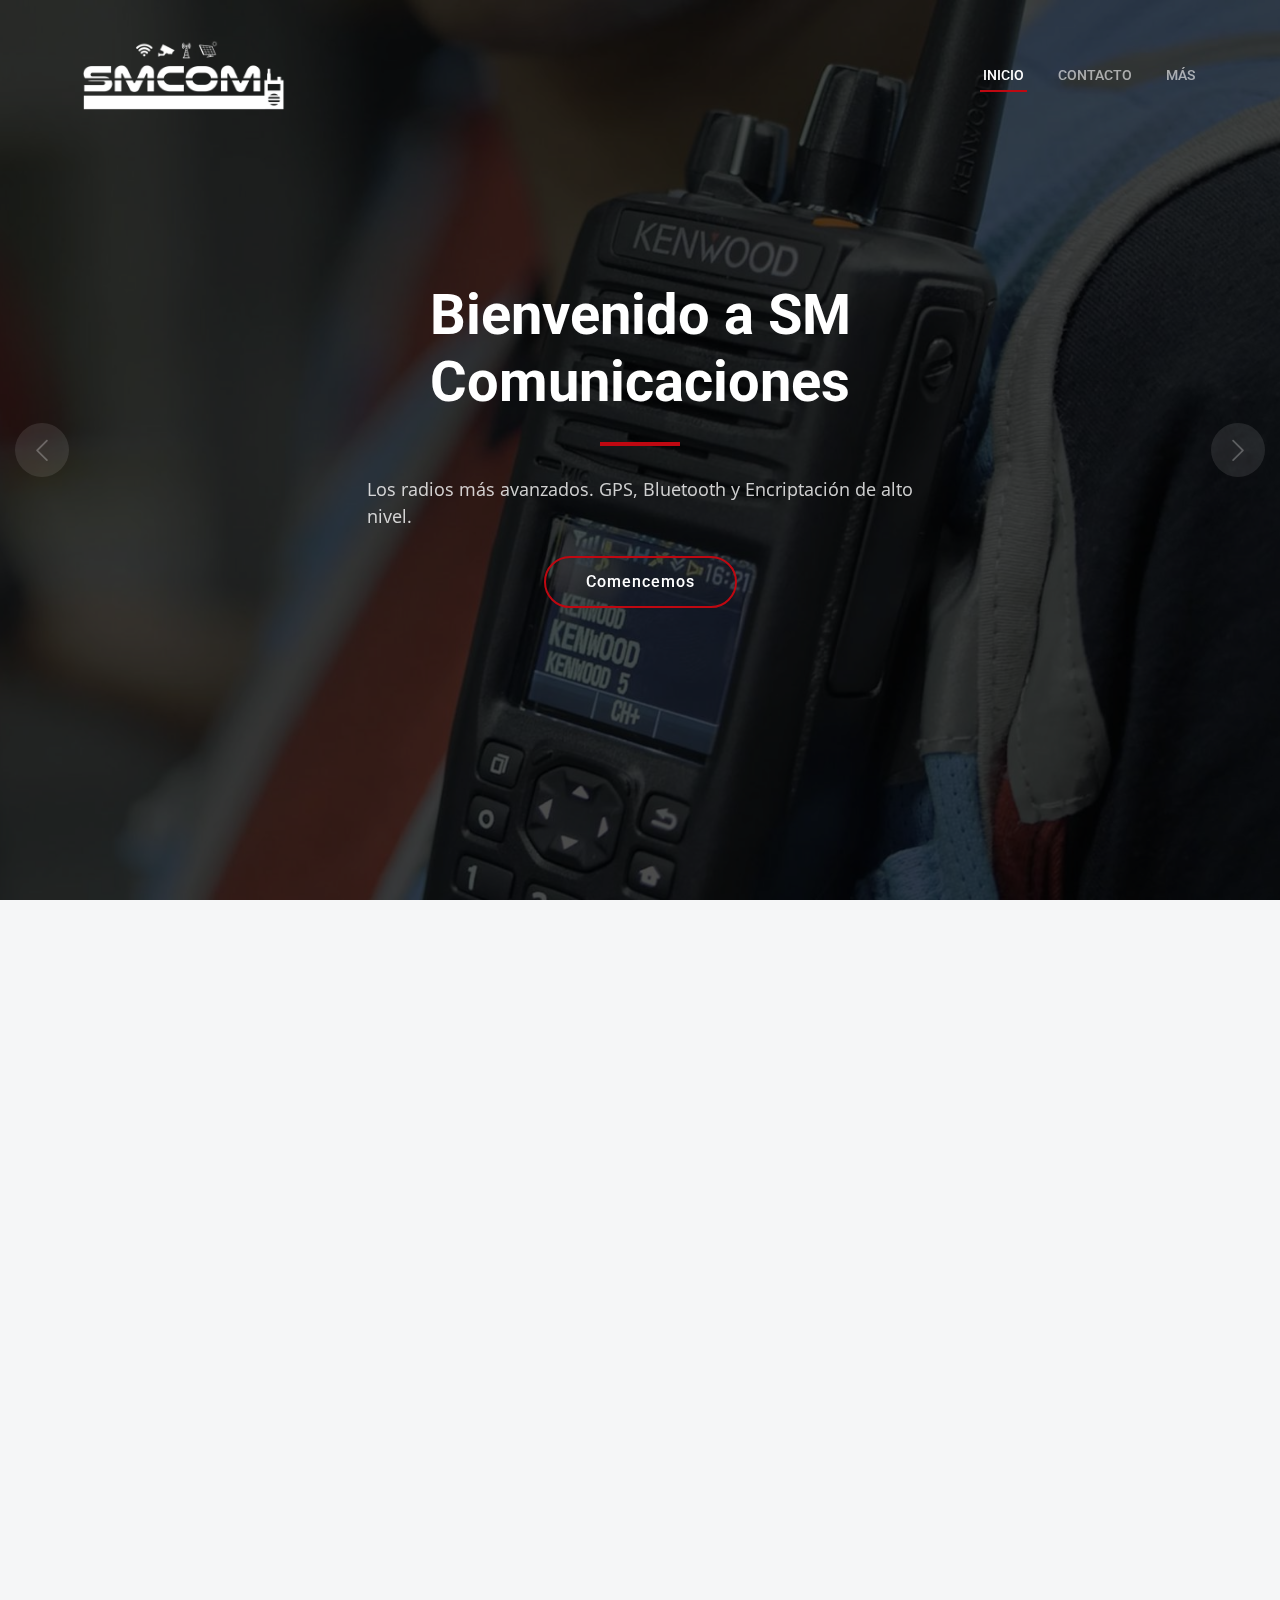
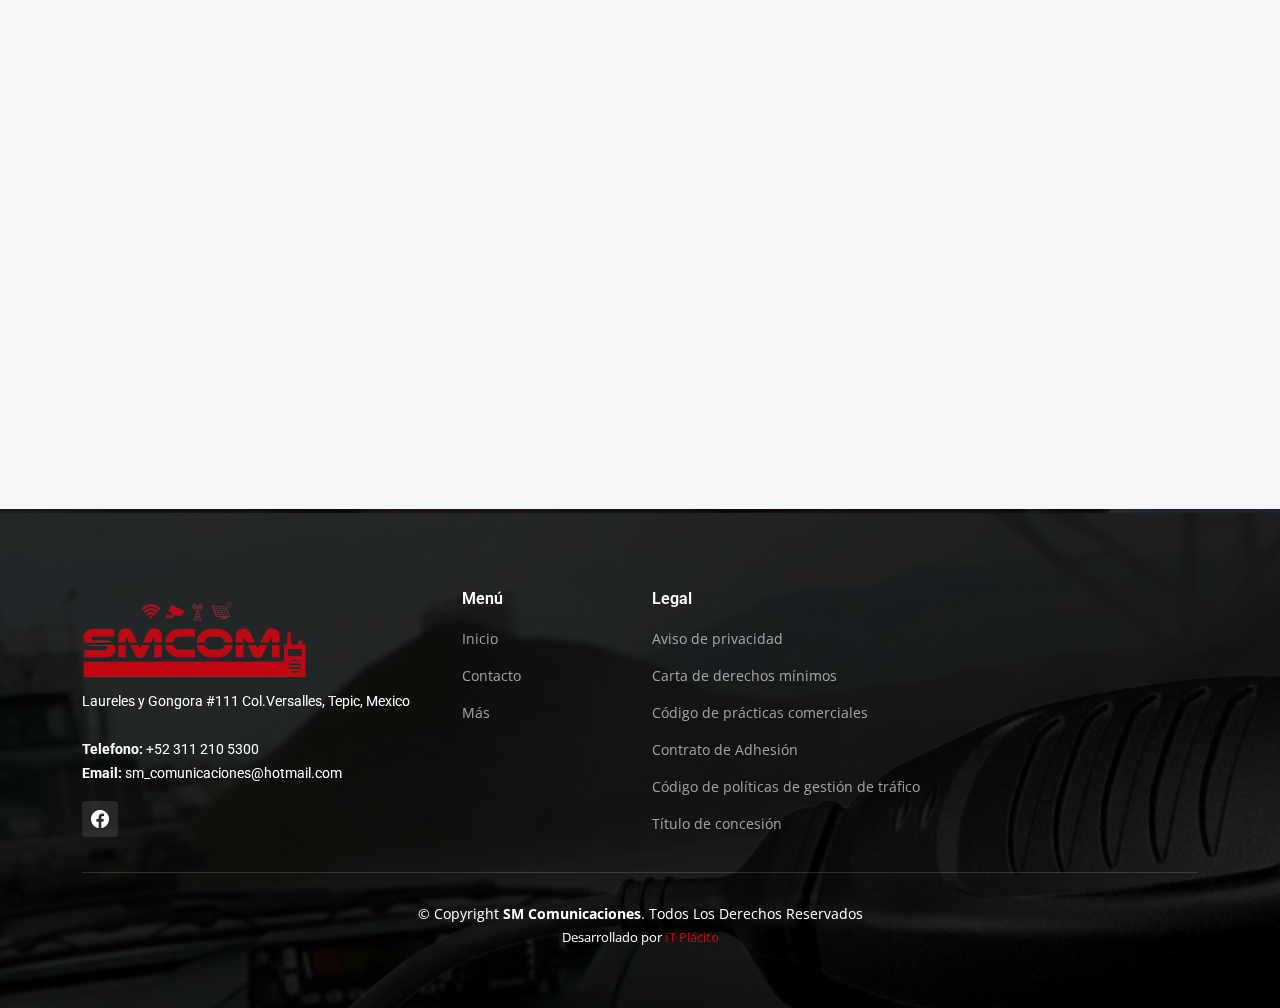
==== commit 26d8eac6: "updating paquetes" ====
--- a/index.html
+++ b/index.html
@@ -296,7 +296,7 @@
 
         <div class="section-header">
           <h2>Paquetes</h2>
-          <p class="text-center">Los radios más avanzados. GPS, Bluetooth y Encriptación de alto nivel.</p>
+          <p class="text-center">Conexión a internet ilimitado.</p>
         </div>
 
         <div class="row gy-4">
@@ -308,8 +308,42 @@
               </div>
               <h3>BASICO</h3>
               <p><span><b>Precio: </b><span>350 <b class="readmore stretched-link"> MXN</b></span></span></p>
-              <p><b>Subida:</b> 5 MB</p>
-              <p><b>Bajada:</b> 5 MB</p>
+              <p><b>Subida:</b> hasta 5 MB*</p>
+              <p><b>Bajada:</b> hasta 5 MB*</p>
+              </br>
+              <p><b>Ilimitados y Soporte Técnico</b></p>
+              
+              <a href="http://smcomunicaciones.net/index.php" class="readmore stretched-link">Ver más <i
+                  class="bi bi-arrow-right"></i></a>
+            </div>
+          </div><!-- End Service Item -->
+
+          <div class="col-lg-4 col-md-6" data-aos="fade-up" data-aos-delay="200">
+            <div class="service-item position-relative">
+              <div class="icon">
+                <i class="bi bi-broadcast-pin"></i>
+              </div>
+              <h3>INTERMEDIO</h3>
+              <p><span><b>Precio: </b><span>500 <b class="readmore stretched-link"> MXN</b></span></span></p>
+              <p><b>Subida:</b> hasta 7 MB*</p>
+              <p><b>Bajada:</b> hasta 7 MB*</p>
+              </br>
+              <p><b>Ilimitados y Soporte Técnico</b></p>
+
+              <a href="http://smcomunicaciones.net/index.php" class="readmore stretched-link">Ver más <i
+                  class="bi bi-arrow-right"></i></a>
+            </div>
+          </div><!-- End Service Item -->
+
+          <div class="col-lg-4 col-md-6" data-aos="fade-up" data-aos-delay="300">
+            <div class="service-item position-relative">
+              <div class="icon">
+                <i class="bi bi-broadcast-pin"></i>
+              </div>
+              <h3>AVANZADO</h3>
+              <p><span><b>Precio: </b><span>700 <b class="readmore stretched-link"> MXN</b></span></span></p>
+              <p><b>Subida:</b> hasta 10 MB*</p>
+              <p><b>Bajada:</b> hasta 10 MB*</p>
               </br>
               <p><b>Ilimitados y Soporte Técnico</b></p>
               <a href="http://smcomunicaciones.net/index.php" class="readmore stretched-link">Ver más <i
@@ -317,53 +351,21 @@
             </div>
           </div><!-- End Service Item -->
 
-          <div class="col-lg-4 col-md-6" data-aos="fade-up" data-aos-delay="200">
+          <div class="col-lg-4 col-md-6" data-aos="fade-up" data-aos-delay="400">
             <div class="service-item position-relative">
               <div class="icon">
                 <i class="bi bi-broadcast-pin"></i>
               </div>
-              <h3>INTERMEDIO</h3>
-              <p><span><b>Precio: </b><span>500 <b class="readmore stretched-link"> MXN</b></span></span></p>
-              <p><b>Subida:</b> 7 MB</p>
-              <p><b>Bajada:</b> 7 MB</p>
-              </br>
-              <p><b>Ilimitados y Soporte Técnico</b></p>
-
-              <a href="http://smcomunicaciones.net/index.php" class="readmore stretched-link">Ver más <i
-                  class="bi bi-arrow-right"></i></a>
-            </div>
-          </div><!-- End Service Item -->
-
-          <div class="col-lg-4 col-md-6" data-aos="fade-up" data-aos-delay="300">
-            <div class="service-item position-relative">
-              <div class="icon">
-                <i class="bi bi-broadcast-pin"></i>
-              </div>
-              <h3>AVANZADO</h3>
-              <p><span><b>Precio: </b><span>700 <b class="readmore stretched-link"> MXN</b></span></span></p>
-              <p><b>Subida:</b> 10 MB</p>
-              <p><b>Bajada:</b> 10 MB</p>
+              <h3>EMPRESARIAL</h3>
+              <p><span><b>Precio: </b><span>1000 <b class="readmore stretched-link"> MXN</b></span></span></p>
+              <p><b>Subida:</b> hasta 15 MB*</p>
+              <p><b>Bajada:</b> hasta 15 MB*</p>
               </br>
               <p><b>Ilimitados y Soporte Técnico</b></p>
               <a href="http://smcomunicaciones.net/index.php" class="readmore stretched-link">Ver más <i
                   class="bi bi-arrow-right"></i></a>
             </div>
-          </div><!-- End Service Item -->
-
-          <div class="col-lg-4 col-md-6" data-aos="fade-up" data-aos-delay="400">
-            <div class="service-item position-relative">
-              <div class="icon">
-                <i class="bi bi-broadcast-pin"></i>
-              </div>
-              <h3>EMPRESARIAL</h3>
-              <p><span><b>Precio: </b><span>1000 <b class="readmore stretched-link"> MXN</b></span></span></p>
-              <p><b>Subida:</b> 15 MB</p>
-              <p><b>Bajada:</b> 15 MB</p>
-              </br>
-              <p><b>Ilimitados y Soporte Técnico</b></p>
-              <a href="http://smcomunicaciones.net/index.php" class="readmore stretched-link">Ver más <i
-                  class="bi bi-arrow-right"></i></a>
-            </div>
+            
           </div><!-- End Service Item -->
 
           <!-- <div class="col-lg-4 col-md-6" data-aos="fade-up" data-aos-delay="500">
@@ -391,6 +393,9 @@
                   class="bi bi-arrow-right"></i></a>
             </div> -->
         </div><!-- End Service Item -->
+        <br>
+        <p data-aos="fade-up" style="text-align: justify; text-align: center;"><b>Las velocidades pueden variar dependiendo las condiciones climáticas, dispositivos conectados y aplicaciones con consumo excesivo.
+        </b></p>
 
       </div>
 
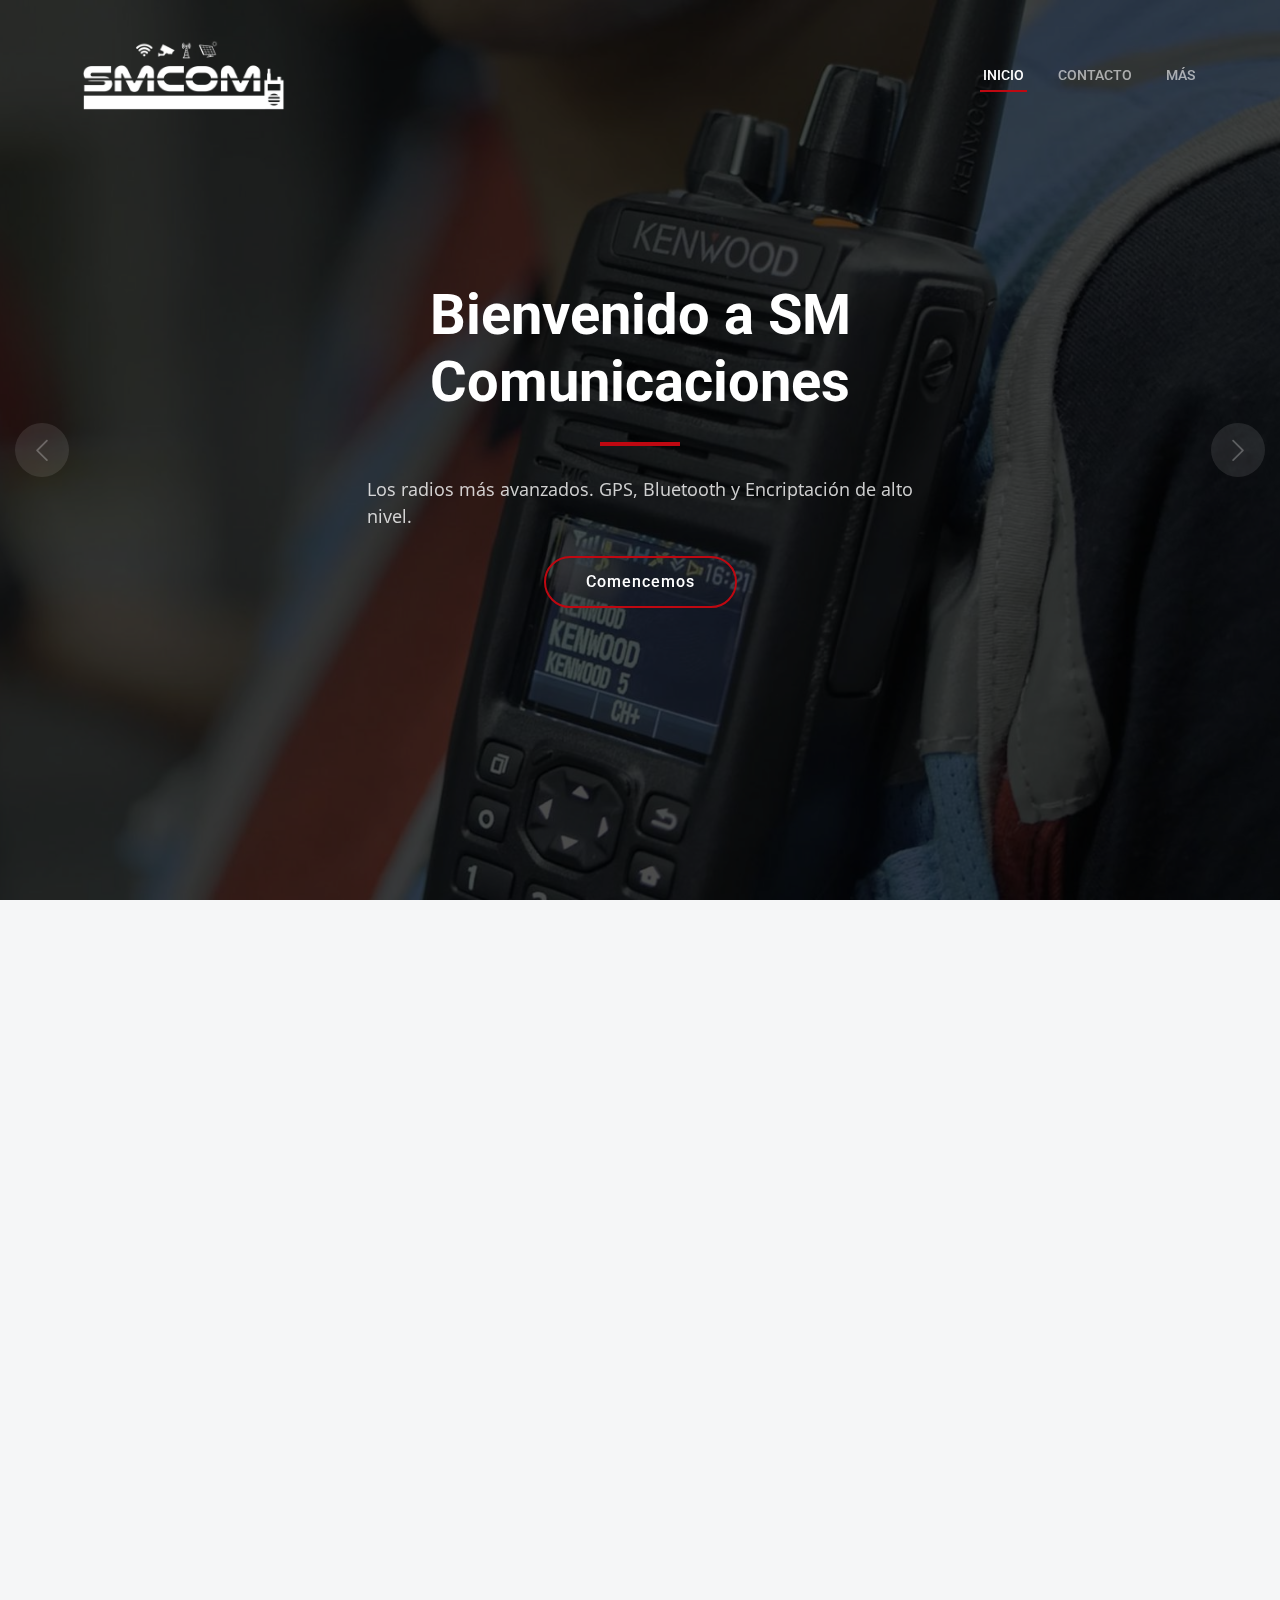
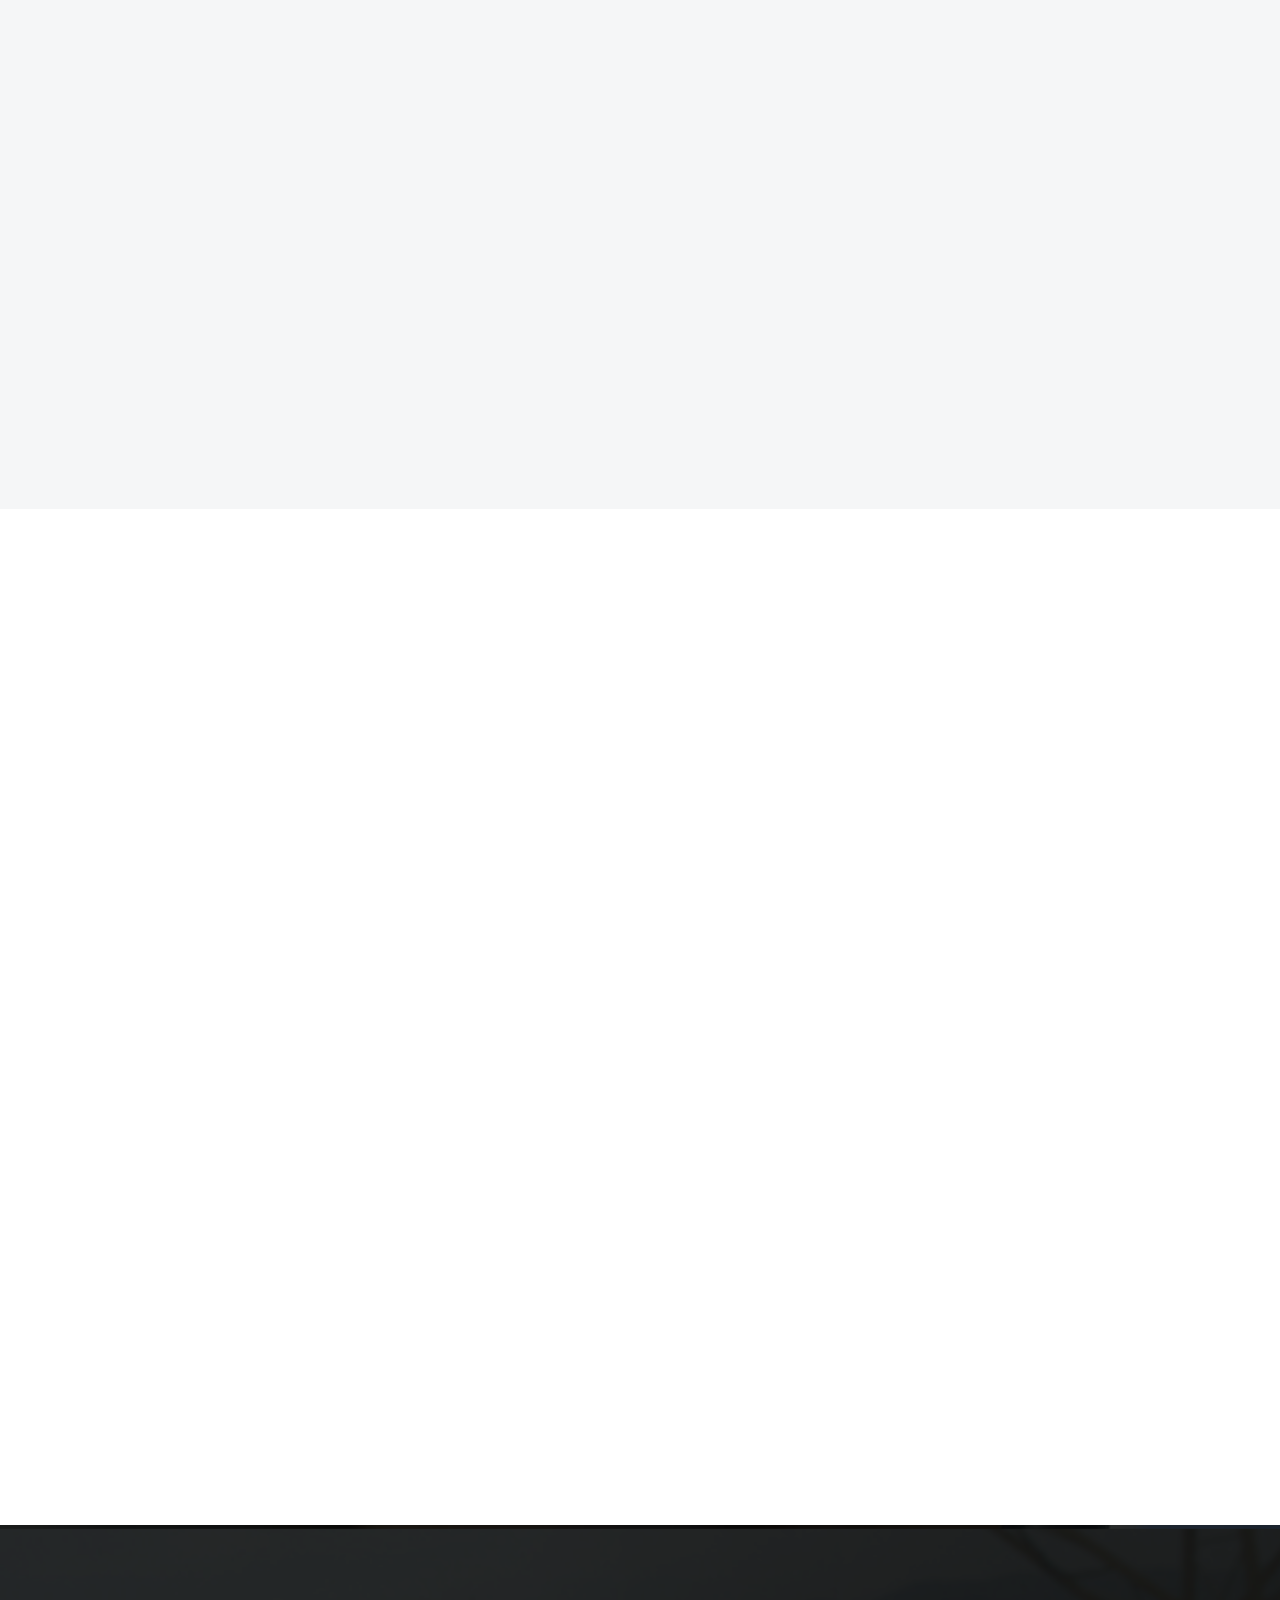
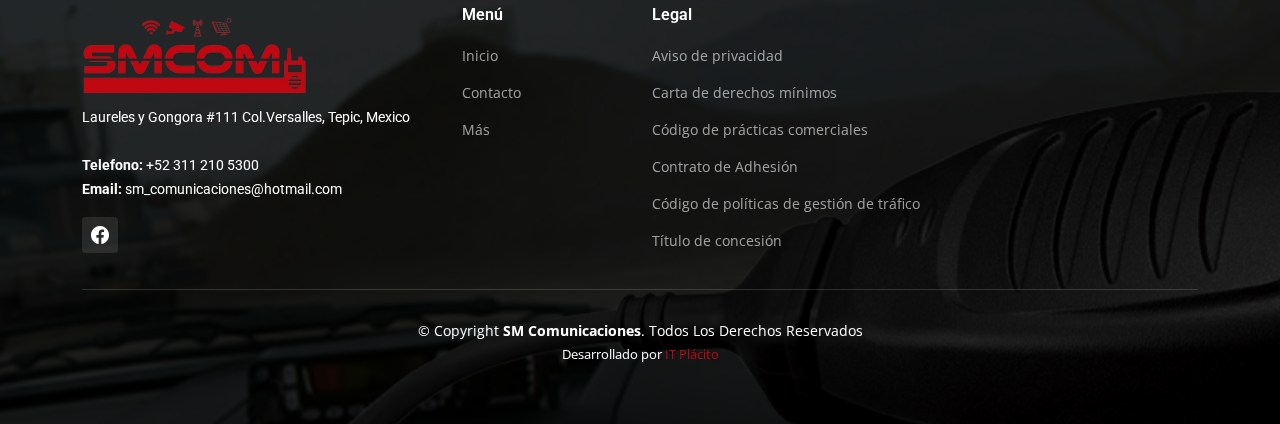
==== commit 384f88bf: "Incorporacion de google maps" ====
--- a/index.html
+++ b/index.html
@@ -312,7 +312,7 @@
               <p><b>Bajada:</b> hasta 5 MB*</p>
               </br>
               <p><b>Ilimitados y Soporte Técnico</b></p>
-              
+
               <a href="http://smcomunicaciones.net/index.php" class="readmore stretched-link">Ver más <i
                   class="bi bi-arrow-right"></i></a>
             </div>
@@ -365,7 +365,7 @@
               <a href="http://smcomunicaciones.net/index.php" class="readmore stretched-link">Ver más <i
                   class="bi bi-arrow-right"></i></a>
             </div>
-            
+
           </div><!-- End Service Item -->
 
           <!-- <div class="col-lg-4 col-md-6" data-aos="fade-up" data-aos-delay="500">
@@ -394,8 +394,9 @@
             </div> -->
         </div><!-- End Service Item -->
         <br>
-        <p data-aos="fade-up" style="text-align: justify; text-align: center;"><b>Las velocidades pueden variar dependiendo las condiciones climáticas, dispositivos conectados y aplicaciones con consumo excesivo.
-        </b></p>
+        <p data-aos="fade-up" style="text-align: justify; text-align: center;"><b>Las velocidades pueden variar
+            dependiendo las condiciones climáticas, dispositivos conectados y aplicaciones con consumo excesivo.
+          </b></p>
 
       </div>
 
@@ -592,208 +593,27 @@
     <!-- End Features Section -->
 
     <!-- ======= Our Projects Section ======= -->
-    <!-- <section id="projects" class="projects">
+    <section id="projects" class="projects">
       <div class="container" data-aos="fade-up">
 
         <div class="section-header">
-          <h2>Our Projects</h2>
-          <p>Consequatur libero assumenda est voluptatem est quidem illum et officia imilique qui vel architecto
-            accusamus fugit aut qui distinctio</p>
-        </div>
-
-        <div class="portfolio-isotope" data-portfolio-filter="*" data-portfolio-layout="masonry"
-          data-portfolio-sort="original-order">
-
-          <ul class="portfolio-flters" data-aos="fade-up" data-aos-delay="100">
-            <li data-filter="*" class="filter-active">All</li>
-            <li data-filter=".filter-remodeling">Remodeling</li>
-            <li data-filter=".filter-construction">Construction</li>
-            <li data-filter=".filter-repairs">Repairs</li>
-            <li data-filter=".filter-design">Design</li>
-          </ul>
-
-          <div class="row gy-4 portfolio-container" data-aos="fade-up" data-aos-delay="200">
-
-            <div class="col-lg-4 col-md-6 portfolio-item filter-remodeling">
-              <div class="portfolio-content h-100">
-                <img src="assets/img/projects/remodeling-1.jpg" class="img-fluid" alt="">
-                <div class="portfolio-info">
-                  <h4>Remodeling 1</h4>
-                  <p>Lorem ipsum, dolor sit amet consectetur</p>
-                  <a href="assets/img/projects/remodeling-1.jpg" title="Remodeling 1"
-                    data-gallery="portfolio-gallery-remodeling" class="glightbox preview-link"><i
-                      class="bi bi-zoom-in"></i></a>
-                  <a href="project-details.html" title="More Details" class="details-link"><i
-                      class="bi bi-link-45deg"></i></a>
-                </div>
-              </div>
-            </div>
-
-            <div class="col-lg-4 col-md-6 portfolio-item filter-construction">
-              <div class="portfolio-content h-100">
-                <img src="assets/img/projects/construction-1.jpg" class="img-fluid" alt="">
-                <div class="portfolio-info">
-                  <h4>Construction 1</h4>
-                  <p>Lorem ipsum, dolor sit amet consectetur</p>
-                  <a href="assets/img/projects/construction-1.jpg" title="Construction 1"
-                    data-gallery="portfolio-gallery-construction" class="glightbox preview-link"><i
-                      class="bi bi-zoom-in"></i></a>
-                  <a href="project-details.html" title="More Details" class="details-link"><i
-                      class="bi bi-link-45deg"></i></a>
-                </div>
-              </div>
-            </div>
-
-            <div class="col-lg-4 col-md-6 portfolio-item filter-repairs">
-              <div class="portfolio-content h-100">
-                <img src="assets/img/projects/repairs-1.jpg" class="img-fluid" alt="">
-                <div class="portfolio-info">
-                  <h4>Repairs 1</h4>
-                  <p>Lorem ipsum, dolor sit amet consectetur</p>
-                  <a href="assets/img/projects/repairs-1.jpg" title="Repairs 1" data-gallery="portfolio-gallery-repairs"
-                    class="glightbox preview-link"><i class="bi bi-zoom-in"></i></a>
-                  <a href="project-details.html" title="More Details" class="details-link"><i
-                      class="bi bi-link-45deg"></i></a>
-                </div>
-              </div>
-            </div>
-
-            <div class="col-lg-4 col-md-6 portfolio-item filter-design">
-              <div class="portfolio-content h-100">
-                <img src="assets/img/projects/design-1.jpg" class="img-fluid" alt="">
-                <div class="portfolio-info">
-                  <h4>Design 1</h4>
-                  <p>Lorem ipsum, dolor sit amet consectetur</p>
-                  <a href="assets/img/projects/design-1.jpg" title="Repairs 1" data-gallery="portfolio-gallery-book"
-                    class="glightbox preview-link"><i class="bi bi-zoom-in"></i></a>
-                  <a href="project-details.html" title="More Details" class="details-link"><i
-                      class="bi bi-link-45deg"></i></a>
-                </div>
-              </div>
-            </div>
-
-            <div class="col-lg-4 col-md-6 portfolio-item filter-remodeling">
-              <div class="portfolio-content h-100">
-                <img src="assets/img/projects/remodeling-2.jpg" class="img-fluid" alt="">
-                <div class="portfolio-info">
-                  <h4>Remodeling 2</h4>
-                  <p>Lorem ipsum, dolor sit amet consectetur</p>
-                  <a href="assets/img/projects/remodeling-2.jpg" title="Remodeling 2"
-                    data-gallery="portfolio-gallery-remodeling" class="glightbox preview-link"><i
-                      class="bi bi-zoom-in"></i></a>
-                  <a href="project-details.html" title="More Details" class="details-link"><i
-                      class="bi bi-link-45deg"></i></a>
-                </div>
-              </div>
-            </div>
-
-            <div class="col-lg-4 col-md-6 portfolio-item filter-construction">
-              <div class="portfolio-content h-100">
-                <img src="assets/img/projects/construction-2.jpg" class="img-fluid" alt="">
-                <div class="portfolio-info">
-                  <h4>Construction 2</h4>
-                  <p>Lorem ipsum, dolor sit amet consectetur</p>
-                  <a href="assets/img/projects/construction-2.jpg" title="Construction 2"
-                    data-gallery="portfolio-gallery-construction" class="glightbox preview-link"><i
-                      class="bi bi-zoom-in"></i></a>
-                  <a href="project-details.html" title="More Details" class="details-link"><i
-                      class="bi bi-link-45deg"></i></a>
-                </div>
-              </div>
-            </div>
-
-            <div class="col-lg-4 col-md-6 portfolio-item filter-repairs">
-              <div class="portfolio-content h-100">
-                <img src="assets/img/projects/repairs-2.jpg" class="img-fluid" alt="">
-                <div class="portfolio-info">
-                  <h4>Repairs 2</h4>
-                  <p>Lorem ipsum, dolor sit amet consectetur</p>
-                  <a href="assets/img/projects/repairs-2.jpg" title="Repairs 2" data-gallery="portfolio-gallery-repairs"
-                    class="glightbox preview-link"><i class="bi bi-zoom-in"></i></a>
-                  <a href="project-details.html" title="More Details" class="details-link"><i
-                      class="bi bi-link-45deg"></i></a>
-                </div>
-              </div>
-            </div>
-
-            <div class="col-lg-4 col-md-6 portfolio-item filter-design">
-              <div class="portfolio-content h-100">
-                <img src="assets/img/projects/design-2.jpg" class="img-fluid" alt="">
-                <div class="portfolio-info">
-                  <h4>Design 2</h4>
-                  <p>Lorem ipsum, dolor sit amet consectetur</p>
-                  <a href="assets/img/projects/design-2.jpg" title="Repairs 2" data-gallery="portfolio-gallery-book"
-                    class="glightbox preview-link"><i class="bi bi-zoom-in"></i></a>
-                  <a href="project-details.html" title="More Details" class="details-link"><i
-                      class="bi bi-link-45deg"></i></a>
-                </div>
-              </div>
-            </div>
-
-            <div class="col-lg-4 col-md-6 portfolio-item filter-remodeling">
-              <div class="portfolio-content h-100">
-                <img src="assets/img/projects/remodeling-3.jpg" class="img-fluid" alt="">
-                <div class="portfolio-info">
-                  <h4>Remodeling 3</h4>
-                  <p>Lorem ipsum, dolor sit amet consectetur</p>
-                  <a href="assets/img/projects/remodeling-3.jpg" title="Remodeling 3"
-                    data-gallery="portfolio-gallery-remodeling" class="glightbox preview-link"><i
-                      class="bi bi-zoom-in"></i></a>
-                  <a href="project-details.html" title="More Details" class="details-link"><i
-                      class="bi bi-link-45deg"></i></a>
-                </div>
-              </div>
-            </div>
-
-            <div class="col-lg-4 col-md-6 portfolio-item filter-construction">
-              <div class="portfolio-content h-100">
-                <img src="assets/img/projects/construction-3.jpg" class="img-fluid" alt="">
-                <div class="portfolio-info">
-                  <h4>Construction 3</h4>
-                  <p>Lorem ipsum, dolor sit amet consectetur</p>
-                  <a href="assets/img/projects/construction-3.jpg" title="Construction 3"
-                    data-gallery="portfolio-gallery-construction" class="glightbox preview-link"><i
-                      class="bi bi-zoom-in"></i></a>
-                  <a href="project-details.html" title="More Details" class="details-link"><i
-                      class="bi bi-link-45deg"></i></a>
-                </div>
-              </div>
-            </div>
-
-            <div class="col-lg-4 col-md-6 portfolio-item filter-repairs">
-              <div class="portfolio-content h-100">
-                <img src="assets/img/projects/repairs-3.jpg" class="img-fluid" alt="">
-                <div class="portfolio-info">
-                  <h4>Repairs 3</h4>
-                  <p>Lorem ipsum, dolor sit amet consectetur</p>
-                  <a href="assets/img/projects/repairs-3.jpg" title="Repairs 2" data-gallery="portfolio-gallery-repairs"
-                    class="glightbox preview-link"><i class="bi bi-zoom-in"></i></a>
-                  <a href="project-details.html" title="More Details" class="details-link"><i
-                      class="bi bi-link-45deg"></i></a>
-                </div>
-              </div>
-            </div>
-
-            <div class="col-lg-4 col-md-6 portfolio-item filter-design">
-              <div class="portfolio-content h-100">
-                <img src="assets/img/projects/design-3.jpg" class="img-fluid" alt="">
-                <div class="portfolio-info">
-                  <h4>Design 3</h4>
-                  <p>Lorem ipsum, dolor sit amet consectetur</p>
-                  <a href="assets/img/projects/design-3.jpg" title="Repairs 3" data-gallery="portfolio-gallery-book"
-                    class="glightbox preview-link"><i class="bi bi-zoom-in"></i></a>
-                  <a href="project-details.html" title="More Details" class="details-link"><i
-                      class="bi bi-link-45deg"></i></a>
-                </div>
-              </div>
-            </div>
-
-          </div>
-
-        </div>
-
-      </div>
-    </section> -->
+          <h2>Cobertura</h2>
+          <p class="text-center">¿Está interesado en saber más sobre la cobertura de servicios en su área? ¡Estamos aquí
+            para ayudarle!</p>
+        </div>
+
+        <div class="map-container">
+          <iframe
+            src="https://www.google.com/maps/embed?pb=!1m14!1m8!1m3!1d1276055.5146528035!2d-105.50821054521674!3d21.730325975432393!3m2!1i1024!2i768!4f13.1!3m3!1m2!1s0x8420a89ce63edb47%3A0xc2c8f5a28694d239!2sNayarit!5e0!3m2!1ses-419!2smx!4v1716399872868!5m2!1ses-419!2smx"
+            width="1200" height="600" style="border:0;" allowfullscreen="" loading="lazy"
+            referrerpolicy="no-referrer-when-downgrade"></iframe>
+        </div>
+
+        <p data-aos="fade-up" class="mt-4" style="text-align: justify; text-align: center;"><b>Solicite información
+            sobre cobertura en su zona
+          </b></p>
+      </div>
+    </section>
     <!-- End Our Projects Section -->
 
     <!-- ======= Testimonials Section ======= -->
--- a/assets/css/main.css
+++ b/assets/css/main.css
@@ -2691,4 +2691,23 @@
 
 .confirm-button {
   color: white !important;
+}
+
+/* Asegúrate de que el contenedor del mapa tiene un ancho del 100% y una altura relativa */
+.map-container {
+  position: relative;
+  width: 100%;
+  padding-bottom: 56.25%;
+  height: 0;
+  overflow: hidden;
+}
+
+/* Asegúrate de que el iframe se ajusta al tamaño del contenedor */
+.map-container iframe {
+  position: absolute;
+  top: 0;
+  left: 0;
+  width: 100%;
+  height: 100%;
+  border: 0;
 }